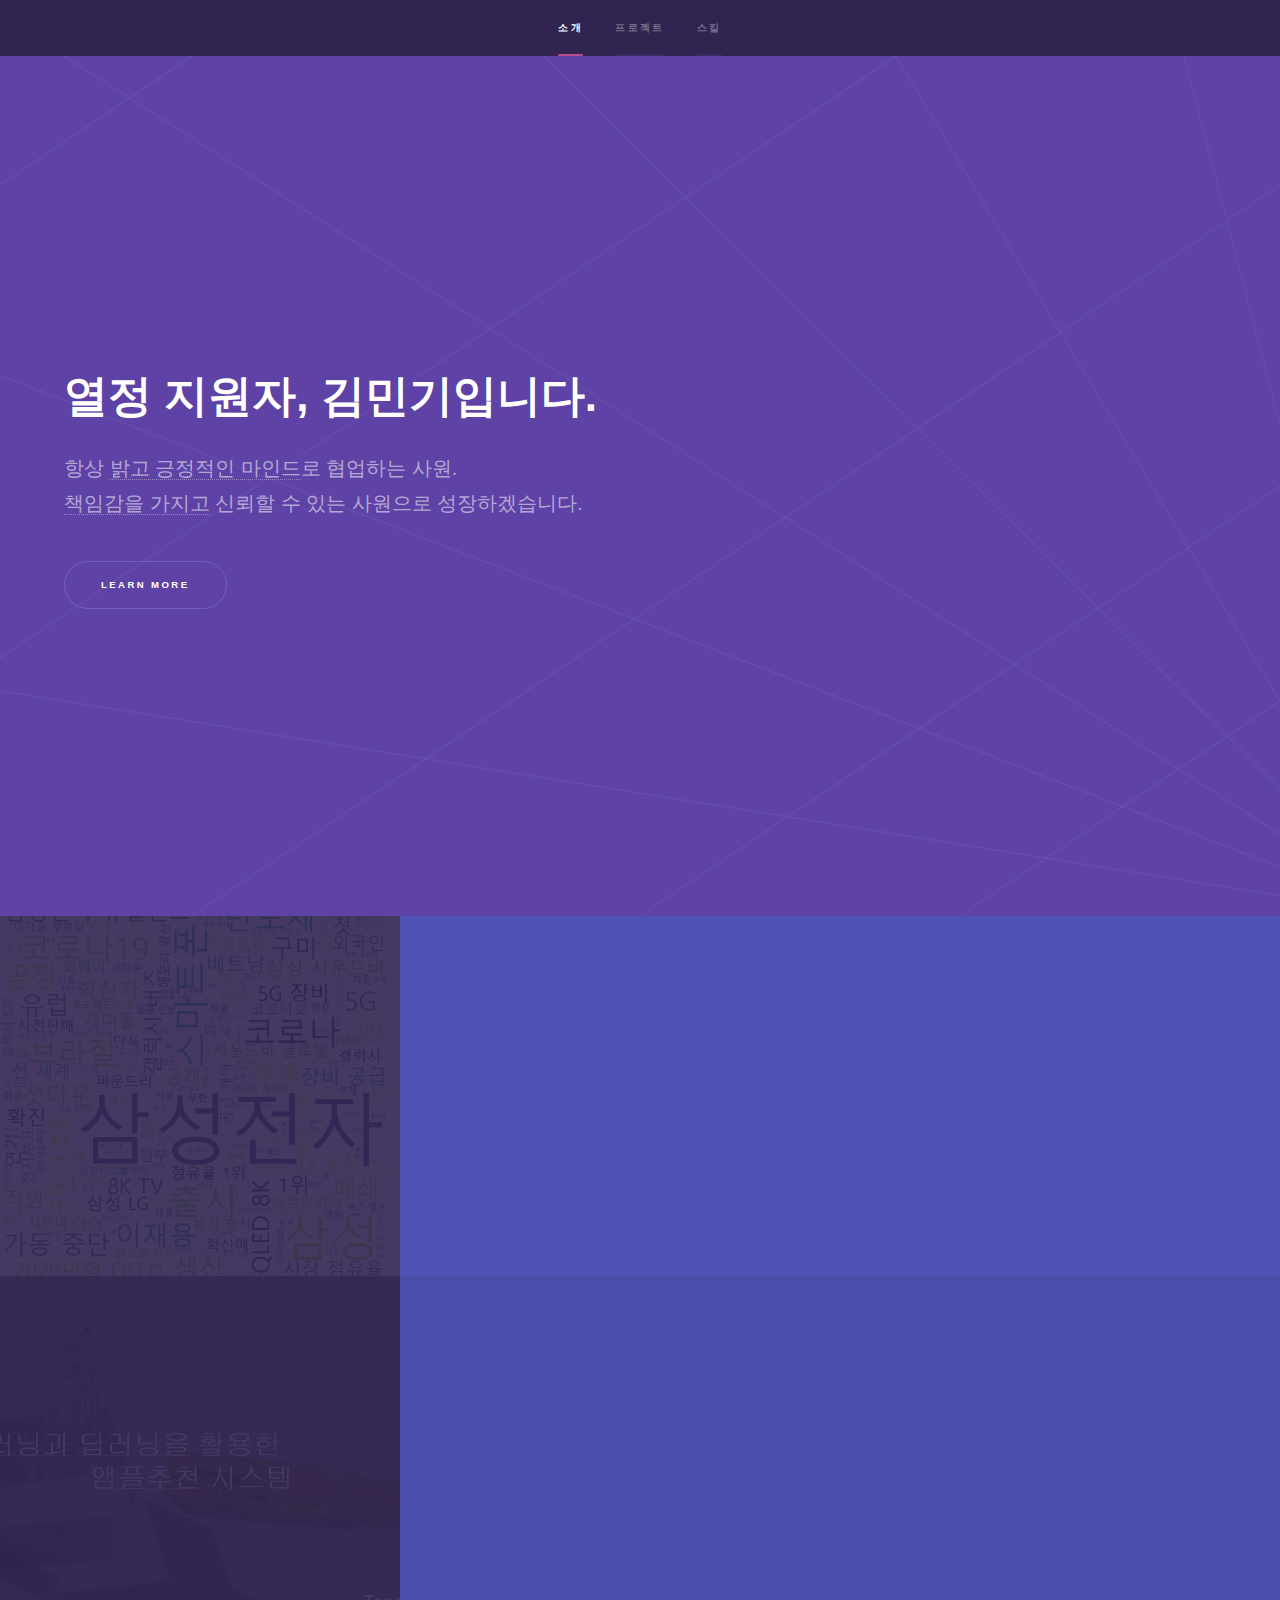
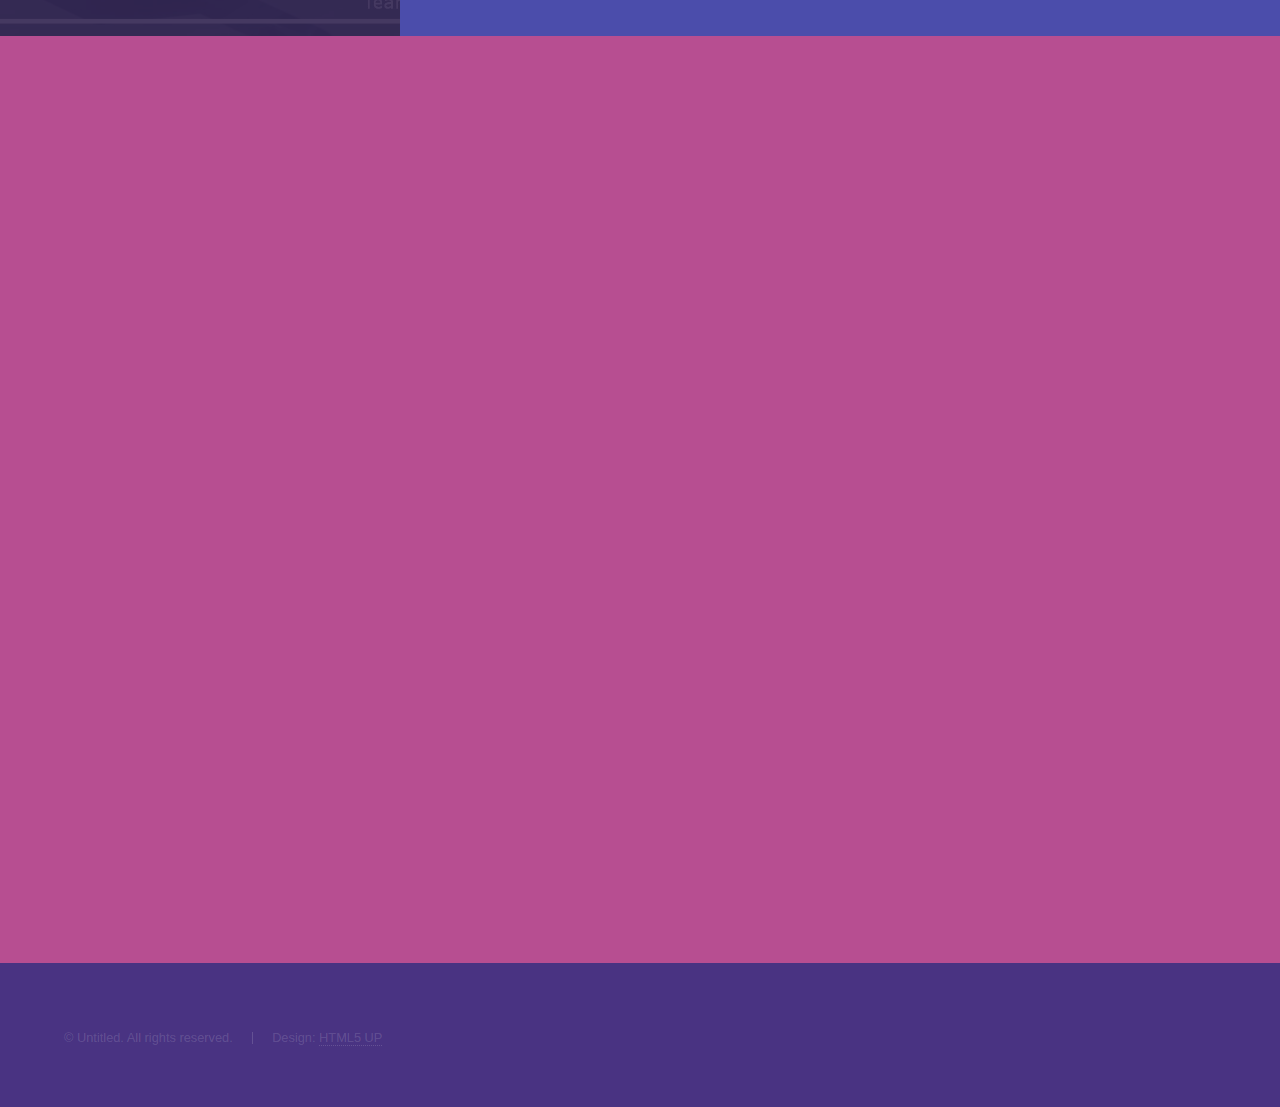
==== index.html @ 3c364481 "test commint" ====
<!DOCTYPE HTML>
<!--
	Hyperspace by HTML5 UP
	html5up.net | @ajlkn
	Free for personal and commercial use under the CCA 3.0 license (html5up.net/license)
-->
<html>
	<head>
		<title>열정 지원자, 김민기의 포트폴리오</title>
		<meta charset="utf-8" />
		<meta name="viewport" content="width=device-width, initial-scale=1, user-scalable=no" />
		<link rel="stylesheet" href="assets/css/main.css" />
		
		<noscript><link rel="stylesheet" href="assets/css/noscript.css" /></noscript>
	</head>
	<body class="is-preload">

		<!-- Sidebar -->
			<section id="sidebar">
				<div class="inner">
					<nav>
						<ul>
							<li><a href="#intro">소개</a></li>
							<li><a href="#one">프로젝트</a></li>
							<li><a href="#two">스킬</a></li>
						</ul>
					</nav>
				</div>
			</section>

		<!-- Wrapper -->
			<div id="wrapper">

				<!-- Intro -->
					<section id="intro" class="wrapper style1 fullscreen fade-up">
						<div class="inner">
							<h1>열정 지원자, 김민기입니다.</h1>
							<p>항상 <a href="#">밝고 긍정적인 마인드</a>로 협업하는 사원. <br />
							<a href="#">책임감을 가지고</a> 신뢰할 수 있는 사원으로 성장하겠습니다.</p>
							<ul class="actions">
								<li><a href="#one" class="button scrolly">Learn more</a></li>
							</ul>
						</div>
					</section>

				<!-- One -->
					<section id="one" class="wrapper style2 spotlights">
						<section>
							<a href="generic.html" class="image"><img src="images/Samsung/pic01.jpg" alt="" data-position="center center" /></a>
							<div class="content">
								<div class="inner">
									<h2>삼성전자와 삼성전자(우) 주식가치에 대한 분석</h2>
									<p></p>
									<ul class="actions">
										<li><a href="generic.html" class="button">Learn more</a></li>
									</ul>
								</div>
							</div>
						</section>
						<section>
							<a href="generic2.html" class="image"><img src="images/L1K4/pic01.jpg" alt="" data-position="top center" /></a>
							<div class="content">
								<div class="inner">
									<h2>머신러닝과 딥러닝을 활용한 앰플추천 시스템</h2>
									<ul class="actions">
										<li><a href="generic2.html" class="button">Learn more</a></li>
									</ul>
								</div>
							</div>
						</section>
					</section>

				<!-- Two -->
					<section id="two" class="wrapper style3 fade-up">
						<div class="inner">
							<h2>Skill</h2>
							<div class="features">
								<section>
									<span class="fab fa-python fa-3x"></span>
									<h3>python</h3>
									<p>pandas 활용한 데이터 전처리, matplotlib과wordcloud 통한 데이터 시각화</p>
								</section>
								<section>
									<span class="fas fa-code fa-3x"></span>
									<h3>ML,DL Modelling </h3>
									<p>sklearn과tensorflow을 활용한 머신러닝과 딥러닝 모델링 구축경험.</p>
								</section>
								<section>
									
									<span class="fas fa-database fa-3x"></span>
									<h3>database</h3>
									<p>PyMySQL을 활용하여 MySQL과 python 연동하여 데이터 핸들링</p>
								</section>
								<section>
									<span class="fab fa-linux fa-3x"></span>
									<h3>Linux</h3>
									<p>터미널 사용친숙,Package설치 및 vi에디터 활용</p>
								</section>
								<section>
									<span class="fab fa-github fa-3x"></span>
									<h3>github</h3>
									<p>git을 활용하여 프로젝트 진행 경험, branch을 통한 데이터 관리</p>
								</section>
								<section>
									<span class="fab fa-html5 fa-3x"></span>
									<h3>html5</h3>
									<p>html구조이해, 크롤링을통한 데이터 수집 경험</p>
								</section>
							</div>

						</div>
					</section>

				<!-- Three -->


			</div>

		<!-- Footer -->
			<footer id="footer" class="wrapper style1-alt">
				<div class="inner">
					<ul class="menu">
						<li>&copy; Untitled. All rights reserved.</li><li>Design: <a href="http://html5up.net">HTML5 UP</a></li>
					</ul>
				</div>
			</footer>

		<!-- Scripts -->
			<script src="assets/js/jquery.min.js"></script>
			<script src="assets/js/jquery.scrollex.min.js"></script>
			<script src="assets/js/jquery.scrolly.min.js"></script>
			<script src="assets/js/browser.min.js"></script>
			<script src="assets/js/breakpoints.min.js"></script>
			<script src="assets/js/util.js"></script>
			<script src="assets/js/main.js"></script>

	</body>
</html>
---- assets/css/main.css ----
@import url(fontawesome-all.min.css);

/*
	Hyperspace by HTML5 UP
	html5up.net | @ajlkn
	Free for personal and commercial use under the CCA 3.0 license (html5up.net/license)
*/

html, body, div, span, applet, object,
iframe, h1, h2, h3, h4, h5, h6, p, blockquote,
pre, a, abbr, acronym, address, big, cite,
code, del, dfn, em, img, ins, kbd, q, s, samp,
small, strike, strong, sub, sup, tt, var, b,
u, i, center, dl, dt, dd, ol, ul, li, fieldset,
form, label, legend, table, caption, tbody,
tfoot, thead, tr, th, td, article, aside,
canvas, details, embed, figure, figcaption,
footer, header, hgroup, menu, nav, output, ruby,
section, summary, time, mark, audio, video {
	margin: 0;
	padding: 0;
	border: 0;
	font-size: 100%;
	font: inherit;
	vertical-align: baseline;}

article, aside, details, figcaption, figure,
footer, header, hgroup, menu, nav, section {
	display: block;}

body {
	line-height: 1;
}

ol, ul {
	list-style: none;
}

blockquote, q {
	quotes: none;
}

	blockquote:before, blockquote:after, q:before, q:after {
		content: '';
		content: none;
	}

table {
	border-collapse: collapse;
	border-spacing: 0;
}

body {
	-webkit-text-size-adjust: none;
}

mark {
	background-color: transparent;
	color: inherit;
}

input::-moz-focus-inner {
	border: 0;
	padding: 0;
}

input, select, textarea {
	-moz-appearance: none;
	-webkit-appearance: none;
	-ms-appearance: none;
	appearance: none;
}

/* Basic */

	@-ms-viewport {
		width: device-width;
	}

	body {
		-ms-overflow-style: scrollbar;
	}

	@media screen and (max-width: 480px) {

		html, body {
			min-width: 320px;
		}

	}

	html {
		box-sizing: border-box;
	}

	*, *:before, *:after {
		box-sizing: inherit;
	}

	body {
		background: #312450;
	}

		body.is-preload *, body.is-preload *:before, body.is-preload *:after {
			-moz-animation: none !important;
			-webkit-animation: none !important;
			-ms-animation: none !important;
			animation: none !important;
			-moz-transition: none !important;
			-webkit-transition: none !important;
			-ms-transition: none !important;
			transition: none !important;
		}

/* Type */

	body, input, select, textarea {
		color: rgba(255, 255, 255, 0.55);
		font-family: Arial, Helvetica, sans-serif;
		font-size: 16.5pt;
		font-weight: normal;
		line-height: 1.75;
	}

		@media screen and (max-width: 1680px) {

			body, input, select, textarea {
				font-size: 13pt;
			}

		}

		@media screen and (max-width: 1280px) {

			body, input, select, textarea {
				font-size: 12pt;
			}

		}

		@media screen and (max-width: 360px) {

			body, input, select, textarea {
				font-size: 11pt;
			}

		}

	a {
		-moz-transition: color 0.2s ease, border-bottom-color 0.2s ease;
		-webkit-transition: color 0.2s ease, border-bottom-color 0.2s ease;
		-ms-transition: color 0.2s ease, border-bottom-color 0.2s ease;
		transition: color 0.2s ease, border-bottom-color 0.2s ease;
		border-bottom: dotted 1px rgba(255, 255, 255, 0.35);
		color: inherit;
		text-decoration: none;
	}

		a:hover {
			border-bottom-color: transparent;
			color: #ffffff;
		}

	strong, b {
		color: #ffffff;
		font-weight: bold;
	}

	em, i {
		font-style: italic;
	}

	p {
		margin: 0 0 2em 0;
	}

	h1, h2, h3, h4, h5, h6 {
		color: #ffffff;
		font-weight: bold;
		line-height: 1.5;
		margin: 0 0 0.5em 0;
	}

		h1 a, h2 a, h3 a, h4 a, h5 a, h6 a {
			color: inherit;
			text-decoration: none;
		}

	h1 {
		font-size: 2.75em;
	}

		h1.major {
			margin: 0 0 1.3em 0;
			position: relative;
			padding-bottom: 0.35em;
		}

			h1.major:after {
				background-image: -moz-linear-gradient(to right, #5e42a6, #b74e91);
				background-image: -webkit-linear-gradient(to right, #5e42a6, #b74e91);
				background-image: -ms-linear-gradient(to right, #5e42a6, #b74e91);
				background-image: linear-gradient(to right, #5e42a6, #b74e91);
				-moz-transition: max-width 0.2s ease;
				-webkit-transition: max-width 0.2s ease;
				-ms-transition: max-width 0.2s ease;
				transition: max-width 0.2s ease;
				border-radius: 0.2em;
				bottom: 0;
				content: '';
				height: 0.05em;
				position: absolute;
				right: 0;
				width: 100%;
			}

	h2 {
		font-size: 1.75em;
	}

	h3 {
		font-size: 1.1em;
	}

	h4 {
		font-size: 1em;
	}

	h5 {
		font-size: 0.8em;
	}

	h6 {
		font-size: 0.6em;
	}

	@media screen and (max-width: 736px) {

		h1 {
			font-size: 2em;
		}

		h2 {
			font-size: 1.25em;
		}

		h3 {
			font-size: 1em;
		}

		h4 {
			font-size: 0.8em;
		}

		h5 {
			font-size: 0.6em;
		}

		h6 {
			font-size: 0.6em;
		}

	}

	sub {
		font-size: 0.8em;
		position: relative;
		top: 0.5em;
	}

	sup {
		font-size: 0.8em;
		position: relative;
		top: -0.5em;
	}

	blockquote {
		border-left: solid 4px rgba(255, 255, 255, 0.15);
		font-style: italic;
		margin: 0 0 2em 0;
		padding: 0.5em 0 0.5em 2em;
	}

	code {
		background: rgba(255, 255, 255, 0.05);
		border-radius: 0.25em;
		border: solid 1px rgba(255, 255, 255, 0.15);
		font-family: "Courier New", monospace;
		font-size: 0.9em;
		margin: 0 0.25em;
		padding: 0.25em 0.65em;
	}

	pre {
		-webkit-overflow-scrolling: touch;
		font-family: "Courier New", monospace;
		font-size: 0.9em;
		margin: 0 0 2em 0;
	}

		pre code {
			display: block;
			line-height: 1.75em;
			padding: 1em 1.5em;
			overflow-x: auto;
		}

	hr {
		border: 0;
		border-bottom: solid 1px rgba(255, 255, 255, 0.15);
		margin: 2em 0;
	}

		hr.major {
			margin: 3em 0;
		}

	.align-left {
		text-align: left;
	}

	.align-center {
		text-align: center;
	}

	.align-right {
		text-align: right;
	}

/* Row */

	.row {
		display: flex;
		flex-wrap: wrap;
		box-sizing: border-box;
		align-items: stretch;
	}

		.row > * {
			box-sizing: border-box;
		}

		.row.gtr-uniform > * > :last-child {
			margin-bottom: 0;
		}

		.row.aln-left {
			justify-content: flex-start;
		}

		.row.aln-center {
			justify-content: center;
		}

		.row.aln-right {
			justify-content: flex-end;
		}

		.row.aln-top {
			align-items: flex-start;
		}

		.row.aln-middle {
			align-items: center;
		}

		.row.aln-bottom {
			align-items: flex-end;
		}

		.row > .imp {
			order: -1;
		}

		.row > .col-1 {
			width: 8.33333%;
		}

		.row > .off-1 {
			margin-left: 8.33333%;
		}

		.row > .col-2 {
			width: 16.66667%;
		}

		.row > .off-2 {
			margin-left: 16.66667%;
		}

		.row > .col-3 {
			width: 25%;
		}

		.row > .off-3 {
			margin-left: 25%;
		}

		.row > .col-4 {
			width: 33.33333%;
		}

		.row > .off-4 {
			margin-left: 33.33333%;
		}

		.row > .col-5 {
			width: 41.66667%;
		}

		.row > .off-5 {
			margin-left: 41.66667%;
		}

		.row > .col-6 {
			width: 50%;
		}

		.row > .off-6 {
			margin-left: 50%;
		}

		.row > .col-7 {
			width: 58.33333%;
		}

		.row > .off-7 {
			margin-left: 58.33333%;
		}

		.row > .col-8 {
			width: 66.66667%;
		}

		.row > .off-8 {
			margin-left: 66.66667%;
		}

		.row > .col-9 {
			width: 75%;
		}

		.row > .off-9 {
			margin-left: 75%;
		}

		.row > .col-10 {
			width: 83.33333%;
		}

		.row > .off-10 {
			margin-left: 83.33333%;
		}

		.row > .col-11 {
			width: 91.66667%;
		}

		.row > .off-11 {
			margin-left: 91.66667%;
		}

		.row > .col-12 {
			width: 100%;
		}

		.row > .off-12 {
			margin-left: 100%;
		}

		.row.gtr-0 {
			margin-top: 0;
			margin-left: 0em;
		}

			.row.gtr-0 > * {
				padding: 0 0 0 0em;
			}

			.row.gtr-0.gtr-uniform {
				margin-top: 0em;
			}

				.row.gtr-0.gtr-uniform > * {
					padding-top: 0em;
				}

		.row.gtr-25 {
			margin-top: 0;
			margin-left: -0.375em;
		}

			.row.gtr-25 > * {
				padding: 0 0 0 0.375em;
			}

			.row.gtr-25.gtr-uniform {
				margin-top: -0.375em;
			}

				.row.gtr-25.gtr-uniform > * {
					padding-top: 0.375em;
				}

		.row.gtr-50 {
			margin-top: 0;
			margin-left: -0.75em;
		}

			.row.gtr-50 > * {
				padding: 0 0 0 0.75em;
			}

			.row.gtr-50.gtr-uniform {
				margin-top: -0.75em;
			}

				.row.gtr-50.gtr-uniform > * {
					padding-top: 0.75em;
				}

		.row {
			margin-top: 0;
			margin-left: -1.5em;
		}

			.row > * {
				padding: 0 0 0 1.5em;
			}

			.row.gtr-uniform {
				margin-top: -1.5em;
			}

				.row.gtr-uniform > * {
					padding-top: 1.5em;
				}

		.row.gtr-150 {
			margin-top: 0;
			margin-left: -2.25em;
		}

			.row.gtr-150 > * {
				padding: 0 0 0 2.25em;
			}

			.row.gtr-150.gtr-uniform {
				margin-top: -2.25em;
			}

				.row.gtr-150.gtr-uniform > * {
					padding-top: 2.25em;
				}

		.row.gtr-200 {
			margin-top: 0;
			margin-left: -3em;
		}

			.row.gtr-200 > * {
				padding: 0 0 0 3em;
			}

			.row.gtr-200.gtr-uniform {
				margin-top: -3em;
			}

				.row.gtr-200.gtr-uniform > * {
					padding-top: 3em;
				}

		@media screen and (max-width: 1680px) {

			.row {
				display: flex;
				flex-wrap: wrap;
				box-sizing: border-box;
				align-items: stretch;
			}

				.row > * {
					box-sizing: border-box;
				}

				.row.gtr-uniform > * > :last-child {
					margin-bottom: 0;
				}

				.row.aln-left {
					justify-content: flex-start;
				}

				.row.aln-center {
					justify-content: center;
				}

				.row.aln-right {
					justify-content: flex-end;
				}

				.row.aln-top {
					align-items: flex-start;
				}

				.row.aln-middle {
					align-items: center;
				}

				.row.aln-bottom {
					align-items: flex-end;
				}

				.row > .imp-xlarge {
					order: -1;
				}

				.row > .col-1-xlarge {
					width: 8.33333%;
				}

				.row > .off-1-xlarge {
					margin-left: 8.33333%;
				}

				.row > .col-2-xlarge {
					width: 16.66667%;
				}

				.row > .off-2-xlarge {
					margin-left: 16.66667%;
				}

				.row > .col-3-xlarge {
					width: 25%;
				}

				.row > .off-3-xlarge {
					margin-left: 25%;
				}

				.row > .col-4-xlarge {
					width: 33.33333%;
				}

				.row > .off-4-xlarge {
					margin-left: 33.33333%;
				}

				.row > .col-5-xlarge {
					width: 41.66667%;
				}

				.row > .off-5-xlarge {
					margin-left: 41.66667%;
				}

				.row > .col-6-xlarge {
					width: 50%;
				}

				.row > .off-6-xlarge {
					margin-left: 50%;
				}

				.row > .col-7-xlarge {
					width: 58.33333%;
				}

				.row > .off-7-xlarge {
					margin-left: 58.33333%;
				}

				.row > .col-8-xlarge {
					width: 66.66667%;
				}

				.row > .off-8-xlarge {
					margin-left: 66.66667%;
				}

				.row > .col-9-xlarge {
					width: 75%;
				}

				.row > .off-9-xlarge {
					margin-left: 75%;
				}

				.row > .col-10-xlarge {
					width: 83.33333%;
				}

				.row > .off-10-xlarge {
					margin-left: 83.33333%;
				}

				.row > .col-11-xlarge {
					width: 91.66667%;
				}

				.row > .off-11-xlarge {
					margin-left: 91.66667%;
				}

				.row > .col-12-xlarge {
					width: 100%;
				}

				.row > .off-12-xlarge {
					margin-left: 100%;
				}

				.row.gtr-0 {
					margin-top: 0;
					margin-left: 0em;
				}

					.row.gtr-0 > * {
						padding: 0 0 0 0em;
					}

					.row.gtr-0.gtr-uniform {
						margin-top: 0em;
					}

						.row.gtr-0.gtr-uniform > * {
							padding-top: 0em;
						}

				.row.gtr-25 {
					margin-top: 0;
					margin-left: -0.375em;
				}

					.row.gtr-25 > * {
						padding: 0 0 0 0.375em;
					}

					.row.gtr-25.gtr-uniform {
						margin-top: -0.375em;
					}

						.row.gtr-25.gtr-uniform > * {
							padding-top: 0.375em;
						}

				.row.gtr-50 {
					margin-top: 0;
					margin-left: -0.75em;
				}

					.row.gtr-50 > * {
						padding: 0 0 0 0.75em;
					}

					.row.gtr-50.gtr-uniform {
						margin-top: -0.75em;
					}

						.row.gtr-50.gtr-uniform > * {
							padding-top: 0.75em;
						}

				.row {
					margin-top: 0;
					margin-left: -1.5em;
				}

					.row > * {
						padding: 0 0 0 1.5em;
					}

					.row.gtr-uniform {
						margin-top: -1.5em;
					}

						.row.gtr-uniform > * {
							padding-top: 1.5em;
						}

				.row.gtr-150 {
					margin-top: 0;
					margin-left: -2.25em;
				}

					.row.gtr-150 > * {
						padding: 0 0 0 2.25em;
					}

					.row.gtr-150.gtr-uniform {
						margin-top: -2.25em;
					}

						.row.gtr-150.gtr-uniform > * {
							padding-top: 2.25em;
						}

				.row.gtr-200 {
					margin-top: 0;
					margin-left: -3em;
				}

					.row.gtr-200 > * {
						padding: 0 0 0 3em;
					}

					.row.gtr-200.gtr-uniform {
						margin-top: -3em;
					}

						.row.gtr-200.gtr-uniform > * {
							padding-top: 3em;
						}

		}

		@media screen and (max-width: 1280px) {

			.row {
				display: flex;
				flex-wrap: wrap;
				box-sizing: border-box;
				align-items: stretch;
			}

				.row > * {
					box-sizing: border-box;
				}

				.row.gtr-uniform > * > :last-child {
					margin-bottom: 0;
				}

				.row.aln-left {
					justify-content: flex-start;
				}

				.row.aln-center {
					justify-content: center;
				}

				.row.aln-right {
					justify-content: flex-end;
				}

				.row.aln-top {
					align-items: flex-start;
				}

				.row.aln-middle {
					align-items: center;
				}

				.row.aln-bottom {
					align-items: flex-end;
				}

				.row > .imp-large {
					order: -1;
				}

				.row > .col-1-large {
					width: 8.33333%;
				}

				.row > .off-1-large {
					margin-left: 8.33333%;
				}

				.row > .col-2-large {
					width: 16.66667%;
				}

				.row > .off-2-large {
					margin-left: 16.66667%;
				}

				.row > .col-3-large {
					width: 25%;
				}

				.row > .off-3-large {
					margin-left: 25%;
				}

				.row > .col-4-large {
					width: 33.33333%;
				}

				.row > .off-4-large {
					margin-left: 33.33333%;
				}

				.row > .col-5-large {
					width: 41.66667%;
				}

				.row > .off-5-large {
					margin-left: 41.66667%;
				}

				.row > .col-6-large {
					width: 50%;
				}

				.row > .off-6-large {
					margin-left: 50%;
				}

				.row > .col-7-large {
					width: 58.33333%;
				}

				.row > .off-7-large {
					margin-left: 58.33333%;
				}

				.row > .col-8-large {
					width: 66.66667%;
				}

				.row > .off-8-large {
					margin-left: 66.66667%;
				}

				.row > .col-9-large {
					width: 75%;
				}

				.row > .off-9-large {
					margin-left: 75%;
				}

				.row > .col-10-large {
					width: 83.33333%;
				}

				.row > .off-10-large {
					margin-left: 83.33333%;
				}

				.row > .col-11-large {
					width: 91.66667%;
				}

				.row > .off-11-large {
					margin-left: 91.66667%;
				}

				.row > .col-12-large {
					width: 100%;
				}

				.row > .off-12-large {
					margin-left: 100%;
				}

				.row.gtr-0 {
					margin-top: 0;
					margin-left: 0em;
				}

					.row.gtr-0 > * {
						padding: 0 0 0 0em;
					}

					.row.gtr-0.gtr-uniform {
						margin-top: 0em;
					}

						.row.gtr-0.gtr-uniform > * {
							padding-top: 0em;
						}

				.row.gtr-25 {
					margin-top: 0;
					margin-left: -0.375em;
				}

					.row.gtr-25 > * {
						padding: 0 0 0 0.375em;
					}

					.row.gtr-25.gtr-uniform {
						margin-top: -0.375em;
					}

						.row.gtr-25.gtr-uniform > * {
							padding-top: 0.375em;
						}

				.row.gtr-50 {
					margin-top: 0;
					margin-left: -0.75em;
				}

					.row.gtr-50 > * {
						padding: 0 0 0 0.75em;
					}

					.row.gtr-50.gtr-uniform {
						margin-top: -0.75em;
					}

						.row.gtr-50.gtr-uniform > * {
							padding-top: 0.75em;
						}

				.row {
					margin-top: 0;
					margin-left: -1.5em;
				}

					.row > * {
						padding: 0 0 0 1.5em;
					}

					.row.gtr-uniform {
						margin-top: -1.5em;
					}

						.row.gtr-uniform > * {
							padding-top: 1.5em;
						}

				.row.gtr-150 {
					margin-top: 0;
					margin-left: -2.25em;
				}

					.row.gtr-150 > * {
						padding: 0 0 0 2.25em;
					}

					.row.gtr-150.gtr-uniform {
						margin-top: -2.25em;
					}

						.row.gtr-150.gtr-uniform > * {
							padding-top: 2.25em;
						}

				.row.gtr-200 {
					margin-top: 0;
					margin-left: -3em;
				}

					.row.gtr-200 > * {
						padding: 0 0 0 3em;
					}

					.row.gtr-200.gtr-uniform {
						margin-top: -3em;
					}

						.row.gtr-200.gtr-uniform > * {
							padding-top: 3em;
						}

		}

		@media screen and (max-width: 980px) {

			.row {
				display: flex;
				flex-wrap: wrap;
				box-sizing: border-box;
				align-items: stretch;
			}

				.row > * {
					box-sizing: border-box;
				}

				.row.gtr-uniform > * > :last-child {
					margin-bottom: 0;
				}

				.row.aln-left {
					justify-content: flex-start;
				}

				.row.aln-center {
					justify-content: center;
				}

				.row.aln-right {
					justify-content: flex-end;
				}

				.row.aln-top {
					align-items: flex-start;
				}

				.row.aln-middle {
					align-items: center;
				}

				.row.aln-bottom {
					align-items: flex-end;
				}

				.row > .imp-medium {
					order: -1;
				}

				.row > .col-1-medium {
					width: 8.33333%;
				}

				.row > .off-1-medium {
					margin-left: 8.33333%;
				}

				.row > .col-2-medium {
					width: 16.66667%;
				}

				.row > .off-2-medium {
					margin-left: 16.66667%;
				}

				.row > .col-3-medium {
					width: 25%;
				}

				.row > .off-3-medium {
					margin-left: 25%;
				}

				.row > .col-4-medium {
					width: 33.33333%;
				}

				.row > .off-4-medium {
					margin-left: 33.33333%;
				}

				.row > .col-5-medium {
					width: 41.66667%;
				}

				.row > .off-5-medium {
					margin-left: 41.66667%;
				}

				.row > .col-6-medium {
					width: 50%;
				}

				.row > .off-6-medium {
					margin-left: 50%;
				}

				.row > .col-7-medium {
					width: 58.33333%;
				}

				.row > .off-7-medium {
					margin-left: 58.33333%;
				}

				.row > .col-8-medium {
					width: 66.66667%;
				}

				.row > .off-8-medium {
					margin-left: 66.66667%;
				}

				.row > .col-9-medium {
					width: 75%;
				}

				.row > .off-9-medium {
					margin-left: 75%;
				}

				.row > .col-10-medium {
					width: 83.33333%;
				}

				.row > .off-10-medium {
					margin-left: 83.33333%;
				}

				.row > .col-11-medium {
					width: 91.66667%;
				}

				.row > .off-11-medium {
					margin-left: 91.66667%;
				}

				.row > .col-12-medium {
					width: 100%;
				}

				.row > .off-12-medium {
					margin-left: 100%;
				}

				.row.gtr-0 {
					margin-top: 0;
					margin-left: 0em;
				}

					.row.gtr-0 > * {
						padding: 0 0 0 0em;
					}

					.row.gtr-0.gtr-uniform {
						margin-top: 0em;
					}

						.row.gtr-0.gtr-uniform > * {
							padding-top: 0em;
						}

				.row.gtr-25 {
					margin-top: 0;
					margin-left: -0.375em;
				}

					.row.gtr-25 > * {
						padding: 0 0 0 0.375em;
					}

					.row.gtr-25.gtr-uniform {
						margin-top: -0.375em;
					}

						.row.gtr-25.gtr-uniform > * {
							padding-top: 0.375em;
						}

				.row.gtr-50 {
					margin-top: 0;
					margin-left: -0.75em;
				}

					.row.gtr-50 > * {
						padding: 0 0 0 0.75em;
					}

					.row.gtr-50.gtr-uniform {
						margin-top: -0.75em;
					}

						.row.gtr-50.gtr-uniform > * {
							padding-top: 0.75em;
						}

				.row {
					margin-top: 0;
					margin-left: -1.5em;
				}

					.row > * {
						padding: 0 0 0 1.5em;
					}

					.row.gtr-uniform {
						margin-top: -1.5em;
					}

						.row.gtr-uniform > * {
							padding-top: 1.5em;
						}

				.row.gtr-150 {
					margin-top: 0;
					margin-left: -2.25em;
				}

					.row.gtr-150 > * {
						padding: 0 0 0 2.25em;
					}

					.row.gtr-150.gtr-uniform {
						margin-top: -2.25em;
					}

						.row.gtr-150.gtr-uniform > * {
							padding-top: 2.25em;
						}

				.row.gtr-200 {
					margin-top: 0;
					margin-left: -3em;
				}

					.row.gtr-200 > * {
						padding: 0 0 0 3em;
					}

					.row.gtr-200.gtr-uniform {
						margin-top: -3em;
					}

						.row.gtr-200.gtr-uniform > * {
							padding-top: 3em;
						}

		}

		@media screen and (max-width: 736px) {

			.row {
				display: flex;
				flex-wrap: wrap;
				box-sizing: border-box;
				align-items: stretch;
			}

				.row > * {
					box-sizing: border-box;
				}

				.row.gtr-uniform > * > :last-child {
					margin-bottom: 0;
				}

				.row.aln-left {
					justify-content: flex-start;
				}

				.row.aln-center {
					justify-content: center;
				}

				.row.aln-right {
					justify-content: flex-end;
				}

				.row.aln-top {
					align-items: flex-start;
				}

				.row.aln-middle {
					align-items: center;
				}

				.row.aln-bottom {
					align-items: flex-end;
				}

				.row > .imp-small {
					order: -1;
				}

				.row > .col-1-small {
					width: 8.33333%;
				}

				.row > .off-1-small {
					margin-left: 8.33333%;
				}

				.row > .col-2-small {
					width: 16.66667%;
				}

				.row > .off-2-small {
					margin-left: 16.66667%;
				}

				.row > .col-3-small {
					width: 25%;
				}

				.row > .off-3-small {
					margin-left: 25%;
				}

				.row > .col-4-small {
					width: 33.33333%;
				}

				.row > .off-4-small {
					margin-left: 33.33333%;
				}

				.row > .col-5-small {
					width: 41.66667%;
				}

				.row > .off-5-small {
					margin-left: 41.66667%;
				}

				.row > .col-6-small {
					width: 50%;
				}

				.row > .off-6-small {
					margin-left: 50%;
				}

				.row > .col-7-small {
					width: 58.33333%;
				}

				.row > .off-7-small {
					margin-left: 58.33333%;
				}

				.row > .col-8-small {
					width: 66.66667%;
				}

				.row > .off-8-small {
					margin-left: 66.66667%;
				}

				.row > .col-9-small {
					width: 75%;
				}

				.row > .off-9-small {
					margin-left: 75%;
				}

				.row > .col-10-small {
					width: 83.33333%;
				}

				.row > .off-10-small {
					margin-left: 83.33333%;
				}

				.row > .col-11-small {
					width: 91.66667%;
				}

				.row > .off-11-small {
					margin-left: 91.66667%;
				}

				.row > .col-12-small {
					width: 100%;
				}

				.row > .off-12-small {
					margin-left: 100%;
				}

				.row.gtr-0 {
					margin-top: 0;
					margin-left: 0em;
				}

					.row.gtr-0 > * {
						padding: 0 0 0 0em;
					}

					.row.gtr-0.gtr-uniform {
						margin-top: 0em;
					}

						.row.gtr-0.gtr-uniform > * {
							padding-top: 0em;
						}

				.row.gtr-25 {
					margin-top: 0;
					margin-left: -0.375em;
				}

					.row.gtr-25 > * {
						padding: 0 0 0 0.375em;
					}

					.row.gtr-25.gtr-uniform {
						margin-top: -0.375em;
					}

						.row.gtr-25.gtr-uniform > * {
							padding-top: 0.375em;
						}

				.row.gtr-50 {
					margin-top: 0;
					margin-left: -0.75em;
				}

					.row.gtr-50 > * {
						padding: 0 0 0 0.75em;
					}

					.row.gtr-50.gtr-uniform {
						margin-top: -0.75em;
					}

						.row.gtr-50.gtr-uniform > * {
							padding-top: 0.75em;
						}

				.row {
					margin-top: 0;
					margin-left: -1.5em;
				}

					.row > * {
						padding: 0 0 0 1.5em;
					}

					.row.gtr-uniform {
						margin-top: -1.5em;
					}

						.row.gtr-uniform > * {
							padding-top: 1.5em;
						}

				.row.gtr-150 {
					margin-top: 0;
					margin-left: -2.25em;
				}

					.row.gtr-150 > * {
						padding: 0 0 0 2.25em;
					}

					.row.gtr-150.gtr-uniform {
						margin-top: -2.25em;
					}

						.row.gtr-150.gtr-uniform > * {
							padding-top: 2.25em;
						}

				.row.gtr-200 {
					margin-top: 0;
					margin-left: -3em;
				}

					.row.gtr-200 > * {
						padding: 0 0 0 3em;
					}

					.row.gtr-200.gtr-uniform {
						margin-top: -3em;
					}

						.row.gtr-200.gtr-uniform > * {
							padding-top: 3em;
						}

		}

		@media screen and (max-width: 480px) {

			.row {
				display: flex;
				flex-wrap: wrap;
				box-sizing: border-box;
				align-items: stretch;
			}

				.row > * {
					box-sizing: border-box;
				}

				.row.gtr-uniform > * > :last-child {
					margin-bottom: 0;
				}

				.row.aln-left {
					justify-content: flex-start;
				}

				.row.aln-center {
					justify-content: center;
				}

				.row.aln-right {
					justify-content: flex-end;
				}

				.row.aln-top {
					align-items: flex-start;
				}

				.row.aln-middle {
					align-items: center;
				}

				.row.aln-bottom {
					align-items: flex-end;
				}

				.row > .imp-xsmall {
					order: -1;
				}

				.row > .col-1-xsmall {
					width: 8.33333%;
				}

				.row > .off-1-xsmall {
					margin-left: 8.33333%;
				}

				.row > .col-2-xsmall {
					width: 16.66667%;
				}

				.row > .off-2-xsmall {
					margin-left: 16.66667%;
				}

				.row > .col-3-xsmall {
					width: 25%;
				}

				.row > .off-3-xsmall {
					margin-left: 25%;
				}

				.row > .col-4-xsmall {
					width: 33.33333%;
				}

				.row > .off-4-xsmall {
					margin-left: 33.33333%;
				}

				.row > .col-5-xsmall {
					width: 41.66667%;
				}

				.row > .off-5-xsmall {
					margin-left: 41.66667%;
				}

				.row > .col-6-xsmall {
					width: 50%;
				}

				.row > .off-6-xsmall {
					margin-left: 50%;
				}

				.row > .col-7-xsmall {
					width: 58.33333%;
				}

				.row > .off-7-xsmall {
					margin-left: 58.33333%;
				}

				.row > .col-8-xsmall {
					width: 66.66667%;
				}

				.row > .off-8-xsmall {
					margin-left: 66.66667%;
				}

				.row > .col-9-xsmall {
					width: 75%;
				}

				.row > .off-9-xsmall {
					margin-left: 75%;
				}

				.row > .col-10-xsmall {
					width: 83.33333%;
				}

				.row > .off-10-xsmall {
					margin-left: 83.33333%;
				}

				.row > .col-11-xsmall {
					width: 91.66667%;
				}

				.row > .off-11-xsmall {
					margin-left: 91.66667%;
				}

				.row > .col-12-xsmall {
					width: 100%;
				}

				.row > .off-12-xsmall {
					margin-left: 100%;
				}

				.row.gtr-0 {
					margin-top: 0;
					margin-left: 0em;
				}

					.row.gtr-0 > * {
						padding: 0 0 0 0em;
					}

					.row.gtr-0.gtr-uniform {
						margin-top: 0em;
					}

						.row.gtr-0.gtr-uniform > * {
							padding-top: 0em;
						}

				.row.gtr-25 {
					margin-top: 0;
					margin-left: -0.375em;
				}

					.row.gtr-25 > * {
						padding: 0 0 0 0.375em;
					}

					.row.gtr-25.gtr-uniform {
						margin-top: -0.375em;
					}

						.row.gtr-25.gtr-uniform > * {
							padding-top: 0.375em;
						}

				.row.gtr-50 {
					margin-top: 0;
					margin-left: -0.75em;
				}

					.row.gtr-50 > * {
						padding: 0 0 0 0.75em;
					}

					.row.gtr-50.gtr-uniform {
						margin-top: -0.75em;
					}

						.row.gtr-50.gtr-uniform > * {
							padding-top: 0.75em;
						}

				.row {
					margin-top: 0;
					margin-left: -1.5em;
				}

					.row > * {
						padding: 0 0 0 1.5em;
					}

					.row.gtr-uniform {
						margin-top: -1.5em;
					}

						.row.gtr-uniform > * {
							padding-top: 1.5em;
						}

				.row.gtr-150 {
					margin-top: 0;
					margin-left: -2.25em;
				}

					.row.gtr-150 > * {
						padding: 0 0 0 2.25em;
					}

					.row.gtr-150.gtr-uniform {
						margin-top: -2.25em;
					}

						.row.gtr-150.gtr-uniform > * {
							padding-top: 2.25em;
						}

				.row.gtr-200 {
					margin-top: 0;
					margin-left: -3em;
				}

					.row.gtr-200 > * {
						padding: 0 0 0 3em;
					}

					.row.gtr-200.gtr-uniform {
						margin-top: -3em;
					}

						.row.gtr-200.gtr-uniform > * {
							padding-top: 3em;
						}

		}

/* Box */

	.box {
		border-radius: 0.25em;
		border: solid 1px rgba(255, 255, 255, 0.15);
		margin-bottom: 2em;
		padding: 1.5em;
	}

		.box > :last-child,
		.box > :last-child > :last-child,
		.box > :last-child > :last-child > :last-child {
			margin-bottom: 0;
		}

		.box.alt {
			border: 0;
			border-radius: 0;
			padding: 0;
		}

/* Button */

	input[type="submit"],
	input[type="reset"],
	input[type="button"],
	button,
	.button {
		-moz-appearance: none;
		-webkit-appearance: none;
		-ms-appearance: none;
		appearance: none;
		-moz-transition: border-color 0.2s ease;
		-webkit-transition: border-color 0.2s ease;
		-ms-transition: border-color 0.2s ease;
		transition: border-color 0.2s ease;
		background-color: transparent;
		border: solid 1px !important;
		border-color: rgba(255, 255, 255, 0.15) !important;
		border-radius: 3em;
		color: #ffffff !important;
		cursor: pointer;
		display: inline-block;
		font-size: 0.6em;
		font-weight: bold;
		height: calc(4.75em + 2px);
		letter-spacing: 0.25em;
		line-height: 4.75em;
		outline: 0;
		padding: 0 3.75em;
		position: relative;
		text-align: center;
		text-decoration: none;
		text-transform: uppercase;
		white-space: nowrap;
	}

		input[type="submit"]:after,
		input[type="reset"]:after,
		input[type="button"]:after,
		button:after,
		.button:after {
			-moz-transform: scale(0.25);
			-webkit-transform: scale(0.25);
			-ms-transform: scale(0.25);
			transform: scale(0.25);
			pointer-events: none;
			-moz-transition: opacity 0.2s ease, -moz-transform 0.2s ease;
			-webkit-transition: opacity 0.2s ease, -webkit-transform 0.2s ease;
			-ms-transition: opacity 0.2s ease, -ms-transform 0.2s ease;
			transition: opacity 0.2s ease, transform 0.2s ease;
			background: #ffffff;
			border-radius: 3em;
			content: '';
			height: 100%;
			left: 0;
			opacity: 0;
			position: absolute;
			top: 0;
			width: 100%;
		}

		input[type="submit"].icon:before,
		input[type="reset"].icon:before,
		input[type="button"].icon:before,
		button.icon:before,
		.button.icon:before {
			margin-right: 0.75em;
		}

		input[type="submit"].fit,
		input[type="reset"].fit,
		input[type="button"].fit,
		button.fit,
		.button.fit {
			width: 100%;
		}

		input[type="submit"].small,
		input[type="reset"].small,
		input[type="button"].small,
		button.small,
		.button.small {
			font-size: 0.4em;
		}

		input[type="submit"].large,
		input[type="reset"].large,
		input[type="button"].large,
		button.large,
		.button.large {
			font-size: 0.8em;
		}

		input[type="submit"].primary,
		input[type="reset"].primary,
		input[type="button"].primary,
		button.primary,
		.button.primary {
			background-color: #ffffff;
			color: #312450 !important;
		}

			input[type="submit"].primary:after,
			input[type="reset"].primary:after,
			input[type="button"].primary:after,
			button.primary:after,
			.button.primary:after {
				display: none;
			}

		input[type="submit"].disabled, input[type="submit"]:disabled,
		input[type="reset"].disabled,
		input[type="reset"]:disabled,
		input[type="button"].disabled,
		input[type="button"]:disabled,
		button.disabled,
		button:disabled,
		.button.disabled,
		.button:disabled {
			cursor: default;
			opacity: 0.5;
			pointer-events: none;
		}

		input[type="submit"]:hover,
		input[type="reset"]:hover,
		input[type="button"]:hover,
		button:hover,
		.button:hover {
			border-color: rgba(255, 255, 255, 0.55) !important;
		}

			input[type="submit"]:hover:after,
			input[type="reset"]:hover:after,
			input[type="button"]:hover:after,
			button:hover:after,
			.button:hover:after {
				opacity: 0.05;
				-moz-transform: scale(1);
				-webkit-transform: scale(1);
				-ms-transform: scale(1);
				transform: scale(1);
			}

			input[type="submit"]:hover:active,
			input[type="reset"]:hover:active,
			input[type="button"]:hover:active,
			button:hover:active,
			.button:hover:active {
				border-color: #ffffff !important;
			}

				input[type="submit"]:hover:active:after,
				input[type="reset"]:hover:active:after,
				input[type="button"]:hover:active:after,
				button:hover:active:after,
				.button:hover:active:after {
					opacity: 0.1;
				}

/* Features */

	.features {
		display: -moz-flex;
		display: -webkit-flex;
		display: -ms-flex;
		display: flex;
		-moz-flex-wrap: wrap;
		-webkit-flex-wrap: wrap;
		-ms-flex-wrap: wrap;
		flex-wrap: wrap;
		border-radius: 0.25em;
		border: solid 1px rgba(255, 255, 255, 0.15);
		background: rgba(255, 255, 255, 0.05);
		margin: 0 0 2em 0;
	}

		.features section {
			padding: 3.5em 3em 1em 7em ;
			width: 50%;
			border-top: solid 1px rgba(255, 255, 255, 0.15);
			position: relative;
		}

			.features section:nth-child(-n + 2) {
				border-top-width: 0;
			}

			.features section:nth-child(2n) {
				border-left: solid 1px rgba(255, 255, 255, 0.15);
			}

			.features section .icon {
				-moz-transition: opacity 0.5s ease, -moz-transform 0.5s ease;
				-webkit-transition: opacity 0.5s ease, -webkit-transform 0.5s ease;
				-ms-transition: opacity 0.5s ease, -ms-transform 0.5s ease;
				transition: opacity 0.5s ease, transform 0.5s ease;
				-moz-transition-delay: 1s;
				-webkit-transition-delay: 1s;
				-ms-transition-delay: 1s;
				transition-delay: 1s;
				-moz-transform: scale(1);
				-webkit-transform: scale(1);
				-ms-transform: scale(1);
				transform: scale(1);
				position: absolute;
				left: 3em;
				top: 3em;
				opacity: 1;
			}

			.features section:nth-child(1) .icon {
				-moz-transition-delay: 0.15s;
				-webkit-transition-delay: 0.15s;
				-ms-transition-delay: 0.15s;
				transition-delay: 0.15s;
			}

			.features section:nth-child(2) .icon {
				-moz-transition-delay: 0.3s;
				-webkit-transition-delay: 0.3s;
				-ms-transition-delay: 0.3s;
				transition-delay: 0.3s;
			}

			.features section:nth-child(3) .icon {
				-moz-transition-delay: 0.45s;
				-webkit-transition-delay: 0.45s;
				-ms-transition-delay: 0.45s;
				transition-delay: 0.45s;
			}

			.features section:nth-child(4) .icon {
				-moz-transition-delay: 0.6s;
				-webkit-transition-delay: 0.6s;
				-ms-transition-delay: 0.6s;
				transition-delay: 0.6s;
			}

			.features section:nth-child(5) .icon {
				-moz-transition-delay: 0.75s;
				-webkit-transition-delay: 0.75s;
				-ms-transition-delay: 0.75s;
				transition-delay: 0.75s;
			}

			.features section:nth-child(6) .icon {
				-moz-transition-delay: 0.9s;
				-webkit-transition-delay: 0.9s;
				-ms-transition-delay: 0.9s;
				transition-delay: 0.9s;
			}

			.features section:nth-child(7) .icon {
				-moz-transition-delay: 1.05s;
				-webkit-transition-delay: 1.05s;
				-ms-transition-delay: 1.05s;
				transition-delay: 1.05s;
			}

			.features section:nth-child(8) .icon {
				-moz-transition-delay: 1.2s;
				-webkit-transition-delay: 1.2s;
				-ms-transition-delay: 1.2s;
				transition-delay: 1.2s;
			}

			.features section:nth-child(9) .icon {
				-moz-transition-delay: 1.35s;
				-webkit-transition-delay: 1.35s;
				-ms-transition-delay: 1.35s;
				transition-delay: 1.35s;
			}

			.features section:nth-child(10) .icon {
				-moz-transition-delay: 1.5s;
				-webkit-transition-delay: 1.5s;
				-ms-transition-delay: 1.5s;
				transition-delay: 1.5s;
			}

			.features section:nth-child(11) .icon {
				-moz-transition-delay: 1.65s;
				-webkit-transition-delay: 1.65s;
				-ms-transition-delay: 1.65s;
				transition-delay: 1.65s;
			}

			.features section:nth-child(12) .icon {
				-moz-transition-delay: 1.8s;
				-webkit-transition-delay: 1.8s;
				-ms-transition-delay: 1.8s;
				transition-delay: 1.8s;
			}

			.features section:nth-child(13) .icon {
				-moz-transition-delay: 1.95s;
				-webkit-transition-delay: 1.95s;
				-ms-transition-delay: 1.95s;
				transition-delay: 1.95s;
			}

			.features section:nth-child(14) .icon {
				-moz-transition-delay: 2.1s;
				-webkit-transition-delay: 2.1s;
				-ms-transition-delay: 2.1s;
				transition-delay: 2.1s;
			}

			.features section:nth-child(15) .icon {
				-moz-transition-delay: 2.25s;
				-webkit-transition-delay: 2.25s;
				-ms-transition-delay: 2.25s;
				transition-delay: 2.25s;
			}

			.features section:nth-child(16) .icon {
				-moz-transition-delay: 2.4s;
				-webkit-transition-delay: 2.4s;
				-ms-transition-delay: 2.4s;
				transition-delay: 2.4s;
			}

			.features section:nth-child(17) .icon {
				-moz-transition-delay: 2.55s;
				-webkit-transition-delay: 2.55s;
				-ms-transition-delay: 2.55s;
				transition-delay: 2.55s;
			}

			.features section:nth-child(18) .icon {
				-moz-transition-delay: 2.7s;
				-webkit-transition-delay: 2.7s;
				-ms-transition-delay: 2.7s;
				transition-delay: 2.7s;
			}

			.features section:nth-child(19) .icon {
				-moz-transition-delay: 2.85s;
				-webkit-transition-delay: 2.85s;
				-ms-transition-delay: 2.85s;
				transition-delay: 2.85s;
			}

			.features section:nth-child(20) .icon {
				-moz-transition-delay: 3s;
				-webkit-transition-delay: 3s;
				-ms-transition-delay: 3s;
				transition-delay: 3s;
			}

		.features.inactive section .icon {
			-moz-transform: scale(0.5);
			-webkit-transform: scale(0.5);
			-ms-transform: scale(0.5);
			transform: scale(0.5);
			opacity: 0;
		}

		@media screen and (max-width: 980px) {

			.features {
				display: block;
			}

				.features section {
					border-top-width: 1px !important;
					border-left-width: 0 !important;
					width: 100%;
				}

					.features section:first-child {
						border-top-width: 0 !important;
					}

		}

		@media screen and (max-width: 736px) {

			.features section {
				padding: 2.5em 1.5em 0.1em 5.5em ;
			}

				.features section .icon {
					left: 1.5em;
					top: 2em;
				}

		}

		@media screen and (max-width: 480px) {

			.features section {
				padding: 2em 1.5em 0.1em 1.5em ;
			}

				.features section .icon {
					left: 0;
					position: relative;
					top: 0;
				}

		}

/* Form */

	form {
		margin: 0 0 2em 0;
	}

		form > :last-child {
			margin-bottom: 0;
		}

		form > .fields {
			display: -moz-flex;
			display: -webkit-flex;
			display: -ms-flex;
			display: flex;
			-moz-flex-wrap: wrap;
			-webkit-flex-wrap: wrap;
			-ms-flex-wrap: wrap;
			flex-wrap: wrap;
			width: calc(100% + 3em);
			margin: -1.5em 0 2em -1.5em;
		}

			form > .fields > .field {
				-moz-flex-grow: 0;
				-webkit-flex-grow: 0;
				-ms-flex-grow: 0;
				flex-grow: 0;
				-moz-flex-shrink: 0;
				-webkit-flex-shrink: 0;
				-ms-flex-shrink: 0;
				flex-shrink: 0;
				padding: 1.5em 0 0 1.5em;
				width: calc(100% - 1.5em);
			}

				form > .fields > .field.half {
					width: calc(50% - 0.75em);
				}

				form > .fields > .field.third {
					width: calc(100%/3 - 0.5em);
				}

				form > .fields > .field.quarter {
					width: calc(25% - 0.375em);
				}

		@media screen and (max-width: 480px) {

			form > .fields {
				width: calc(100% + 3em);
				margin: -1.5em 0 2em -1.5em;
			}

				form > .fields > .field {
					padding: 1.5em 0 0 1.5em;
					width: calc(100% - 1.5em);
				}

					form > .fields > .field.half {
						width: calc(100% - 1.5em);
					}

					form > .fields > .field.third {
						width: calc(100% - 1.5em);
					}

					form > .fields > .field.quarter {
						width: calc(100% - 1.5em);
					}

		}

	label {
		color: #ffffff;
		font-weight: bold;
		line-height: 1.5;
		margin: 0 0 0.7em 0;
		display: block;
		font-size: 1.1em;
	}

	input[type="text"],
	input[type="password"],
	input[type="email"],
	input[type="tel"],
	select,
	textarea {
		-moz-appearance: none;
		-webkit-appearance: none;
		-ms-appearance: none;
		appearance: none;
		background: rgba(255, 255, 255, 0.05);
		border-radius: 0.25em;
		border: none;
		border: solid 1px rgba(255, 255, 255, 0.15);
		color: inherit;
		display: block;
		outline: 0;
		padding: 0 1em;
		text-decoration: none;
		width: 100%;
	}

		input[type="text"]:invalid,
		input[type="password"]:invalid,
		input[type="email"]:invalid,
		input[type="tel"]:invalid,
		select:invalid,
		textarea:invalid {
			box-shadow: none;
		}

		input[type="text"]:focus,
		input[type="password"]:focus,
		input[type="email"]:focus,
		input[type="tel"]:focus,
		select:focus,
		textarea:focus {
			border-color: #ffffff;
			box-shadow: 0 0 0 1px #ffffff;
		}

	select {
		background-image: url("data:image/svg+xml;charset=utf8,%3Csvg xmlns='http://www.w3.org/2000/svg' width='40' height='40' preserveAspectRatio='none' viewBox='0 0 40 40'%3E%3Cpath d='M9.4,12.3l10.4,10.4l10.4-10.4c0.2-0.2,0.5-0.4,0.9-0.4c0.3,0,0.6,0.1,0.9,0.4l3.3,3.3c0.2,0.2,0.4,0.5,0.4,0.9 c0,0.4-0.1,0.6-0.4,0.9L20.7,31.9c-0.2,0.2-0.5,0.4-0.9,0.4c-0.3,0-0.6-0.1-0.9-0.4L4.3,17.3c-0.2-0.2-0.4-0.5-0.4-0.9 c0-0.4,0.1-0.6,0.4-0.9l3.3-3.3c0.2-0.2,0.5-0.4,0.9-0.4S9.1,12.1,9.4,12.3z' fill='rgba(255, 255, 255, 0.15)' /%3E%3C/svg%3E");
		background-size: 1.25rem;
		background-repeat: no-repeat;
		background-position: calc(100% - 1rem) center;
		height: 2.75em;
		padding-right: 2.75em;
		text-overflow: ellipsis;
	}

		select option {
			color: #ffffff;
			background: #312450;
		}

		select:focus::-ms-value {
			background-color: transparent;
		}

		select::-ms-expand {
			display: none;
		}

	input[type="text"],
	input[type="password"],
	input[type="email"],
	select {
		height: 2.75em;
	}

	textarea {
		padding: 0.75em 1em;
	}

		body.is-ie textarea {
			min-height: 10em;
		}

	input[type="checkbox"],
	input[type="radio"] {
		-moz-appearance: none;
		-webkit-appearance: none;
		-ms-appearance: none;
		appearance: none;
		display: block;
		float: left;
		margin-right: -2em;
		opacity: 0;
		width: 1em;
		z-index: -1;
	}

		input[type="checkbox"] + label,
		input[type="radio"] + label {
			text-decoration: none;
			color: rgba(255, 255, 255, 0.55);
			cursor: pointer;
			display: inline-block;
			font-size: 1em;
			font-weight: normal;
			padding-left: 2.4em;
			padding-right: 0.75em;
			position: relative;
		}

			input[type="checkbox"] + label:before,
			input[type="radio"] + label:before {
				-moz-osx-font-smoothing: grayscale;
				-webkit-font-smoothing: antialiased;
				display: inline-block;
				font-style: normal;
				font-variant: normal;
				text-rendering: auto;
				line-height: 1;
				text-transform: none !important;
				font-family: 'Font Awesome 5 Free';
				font-weight: 900;
			}

			input[type="checkbox"] + label:before,
			input[type="radio"] + label:before {
				background: rgba(255, 255, 255, 0.05);
				border-radius: 0.25em;
				border: solid 1px rgba(255, 255, 255, 0.15);
				content: '';
				display: inline-block;
				font-size: 0.8em;
				height: 2.0625em;
				left: 0;
				line-height: 2.0625em;
				position: absolute;
				text-align: center;
				top: 0;
				width: 2.0625em;
			}

		input[type="checkbox"]:checked + label:before,
		input[type="radio"]:checked + label:before {
			background: #ffffff;
			border-color: #ffffff;
			color: #b74e91;
			content: '\f00c';
		}

		input[type="checkbox"]:focus + label:before,
		input[type="radio"]:focus + label:before {
			border-color: #ffffff;
			box-shadow: 0 0 0 1px #ffffff;
		}

	input[type="checkbox"] + label:before {
		border-radius: 0.25em;
	}

	input[type="radio"] + label:before {
		border-radius: 100%;
	}

	::-webkit-input-placeholder {
		color: rgba(255, 255, 255, 0.35) !important;
		opacity: 1.0;
	}

	:-moz-placeholder {
		color: rgba(255, 255, 255, 0.35) !important;
		opacity: 1.0;
	}

	::-moz-placeholder {
		color: rgba(255, 255, 255, 0.35) !important;
		opacity: 1.0;
	}

	:-ms-input-placeholder {
		color: rgba(255, 255, 255, 0.35) !important;
		opacity: 1.0;
	}

/* Icon */

	.icon {
		text-decoration: none;
		border-bottom: none;
		position: relative;
	}

		.icon:before {
			-moz-osx-font-smoothing: grayscale;
			-webkit-font-smoothing: antialiased;
			display: inline-block;
			font-style: normal;
			font-variant: normal;
			text-rendering: auto;
			line-height: 1;
			text-transform: none !important;
			font-family: 'Font Awesome 5 Free';
			font-weight: 400;
		}

		.icon > .label {
			display: none;
		}

		.icon:before {
			line-height: inherit;
		}

		.icon.solid:before {
			font-weight: 900;
		}

		.icon.brands:before {
			font-family: 'Font Awesome 5 Brands';
		}




			.icon.major:before {
				font-size: 2.5em;
			}


/* Image */

	.image {
		border-radius: 0.25em;
		border: 0;
		display: inline-block;
		position: relative;
	}

		.image img {
			border-radius: 0.25em;
			display: block;
		}

		.image.left, .image.right {
			max-width: 40%;
		}

			.image.left img, .image.right img {
				width: 100%;
			}

		.image.left {
			float: left;
			margin: 0 1.5em 1em 0;
			top: 0.25em;
		}

		.image.right {
			float: right;
			margin: 0 0 1em 1.5em;
			top: 0.25em;
		}

		.image.fit {
			display: block;
			margin: 0 0 2em 0;
			width: 100%;
		}

			.image.fit img {
				width: 100%;
			}

		.image.main {
			display: block;
			margin: 0 0 3em 0;
			width: 100%;
		}

			.image.main img {
				width: 100%;
			}

/* List */

	ol {
		list-style: decimal;
		margin: 0 0 2em 0;
		padding-left: 1.25em;
	}

		ol li {
			padding-left: 0.25em;
		}

	ul {
		list-style: disc;
		margin: 0 0 2em 0;
		padding-left: 1em;
	}

		ul li {
			padding-left: 0.5em;
		}

		ul.alt {
			list-style: none;
			padding-left: 0;
		}

			ul.alt li {
				border-top: solid 1px rgba(255, 255, 255, 0.15);
				padding: 0.5em 0;
			}

				ul.alt li:first-child {
					border-top: 0;
					padding-top: 0;
				}

	dl {
		margin: 0 0 2em 0;
	}

		dl dt {
			display: block;
			font-weight: bold;
			margin: 0 0 1em 0;
		}

		dl dd {
			margin-left: 2em;
		}

/* Actions */

	ul.actions {
		display: -moz-flex;
		display: -webkit-flex;
		display: -ms-flex;
		display: flex;
		cursor: default;
		list-style: none;
		margin-left: -1em;
		padding-left: 0;
	}

		ul.actions li {
			padding: 0 0 0 1em;
			vertical-align: middle;
		}

		ul.actions.special {
			-moz-justify-content: center;
			-webkit-justify-content: center;
			-ms-justify-content: center;
			justify-content: center;
			width: 100%;
			margin-left: 0;
		}

			ul.actions.special li:first-child {
				padding-left: 0;
			}

		ul.actions.stacked {
			-moz-flex-direction: column;
			-webkit-flex-direction: column;
			-ms-flex-direction: column;
			flex-direction: column;
			margin-left: 0;
		}

			ul.actions.stacked li {
				padding: 1.3em 0 0 0;
			}

				ul.actions.stacked li:first-child {
					padding-top: 0;
				}

		ul.actions.fit {
			width: calc(100% + 1em);
		}

			ul.actions.fit li {
				-moz-flex-grow: 1;
				-webkit-flex-grow: 1;
				-ms-flex-grow: 1;
				flex-grow: 1;
				-moz-flex-shrink: 1;
				-webkit-flex-shrink: 1;
				-ms-flex-shrink: 1;
				flex-shrink: 1;
				width: 100%;
			}

				ul.actions.fit li > * {
					width: 100%;
				}

			ul.actions.fit.stacked {
				width: 100%;
			}

		@media screen and (max-width: 480px) {

			ul.actions:not(.fixed) {
				-moz-flex-direction: column;
				-webkit-flex-direction: column;
				-ms-flex-direction: column;
				flex-direction: column;
				margin-left: 0;
				width: 100% !important;
			}

				ul.actions:not(.fixed) li {
					-moz-flex-grow: 1;
					-webkit-flex-grow: 1;
					-ms-flex-grow: 1;
					flex-grow: 1;
					-moz-flex-shrink: 1;
					-webkit-flex-shrink: 1;
					-ms-flex-shrink: 1;
					flex-shrink: 1;
					padding: 1em 0 0 0;
					text-align: center;
					width: 100%;
				}

					ul.actions:not(.fixed) li > * {
						width: 100%;
					}

					ul.actions:not(.fixed) li:first-child {
						padding-top: 0;
					}

					ul.actions:not(.fixed) li input[type="submit"],
					ul.actions:not(.fixed) li input[type="reset"],
					ul.actions:not(.fixed) li input[type="button"],
					ul.actions:not(.fixed) li button,
					ul.actions:not(.fixed) li .button {
						width: 100%;
					}

						ul.actions:not(.fixed) li input[type="submit"].icon:before,
						ul.actions:not(.fixed) li input[type="reset"].icon:before,
						ul.actions:not(.fixed) li input[type="button"].icon:before,
						ul.actions:not(.fixed) li button.icon:before,
						ul.actions:not(.fixed) li .button.icon:before {
							margin-left: -0.5rem;
						}

		}

/* Contact */

	ul.contact {
		list-style: none;
		padding: 0;
	}

		ul.contact > li {
			padding: 0;
			margin: 1.5em 0 0 0;
		}

			ul.contact > li:first-child {
				margin-top: 0;
			}

/* Icons */

	ul.icons {
		cursor: default;
		list-style: none;
		padding-left: 0;
	}

		ul.icons li {
			display: inline-block;
			padding: 0 0.75em 0 0;
		}

			ul.icons li:last-child {
				padding-right: 0;
			}

			ul.icons li > a, ul.icons li > span {
				border: 0;
			}

				ul.icons li > a .label, ul.icons li > span .label {
					display: none;
				}

/* Menu */

	ul.menu {
		list-style: none;
		padding: 0;
	}

		ul.menu > li {
			border-left: solid 1px rgba(255, 255, 255, 0.15);
			display: inline-block;
			line-height: 1;
			margin-left: 1.5em;
			padding: 0 0 0 1.5em;
		}

			ul.menu > li:first-child {
				border-left: 0;
				margin: 0;
				padding-left: 0;
			}

		@media screen and (max-width: 480px) {

			ul.menu > li {
				border-left: 0;
				display: block;
				line-height: inherit;
				margin: 0.5em 0 0 0;
				padding-left: 0;
			}

		}

/* Section/Article */

	section.special, article.special {
		text-align: center;
	}

	header p {
		color: rgba(255, 255, 255, 0.35);
		position: relative;
		margin: 0 0 1.5em 0;
	}

	header h2 + p {
		font-size: 1.25em;
		margin-top: -1em;
		line-height: 1.5em;
	}

	header h3 + p {
		font-size: 1.1em;
		margin-top: -0.8em;
		line-height: 1.5em;
	}

	header h4 + p,
	header h5 + p,
	header h6 + p {
		font-size: 0.9em;
		margin-top: -0.6em;
		line-height: 1.5em;
	}

/* Split */

	.split {
		display: -moz-flex;
		display: -webkit-flex;
		display: -ms-flex;
		display: flex;
	}

		.split > * {
			width: calc(50% - 2.5em);
		}

		.split > :nth-child(2n - 1) {
			padding-right: 2.5em;
			border-right: solid 1px rgba(255, 255, 255, 0.15);
		}

		.split > :nth-child(2n) {
			padding-left: 2.5em;
		}

		.split.style1 > :nth-child(2n - 1) {
			width: calc(66.66666% - 2.5em);
		}

		.split.style1 > :nth-child(2n) {
			width: calc(33.33333% - 2.5em);
		}

		@media screen and (max-width: 1680px) {

			.split > * {
				width: calc(50% - 2em);
			}

			.split > :nth-child(2n - 1) {
				padding-right: 2em;
			}

			.split > :nth-child(2n) {
				padding-left: 2em;
			}

			.split.style1 > :nth-child(2n - 1) {
				width: calc(66.66666% - 2em);
			}

			.split.style1 > :nth-child(2n) {
				width: calc(33.33333% - 2em);
			}

		}

		@media screen and (max-width: 980px) {

			.split {
				display: block;
			}

				.split > * {
					border-top: solid 1px rgba(255, 255, 255, 0.15);
					margin: 4em 0 0 0;
					padding: 4em 0 0 0;
					width: 100% !important;
				}

				.split > :nth-child(2n - 1) {
					border-right: 0;
					padding-right: 0;
				}

				.split > :nth-child(2n) {
					padding-left: 0;
				}

				.split > :first-child {
					border-top: 0;
					margin-top: 0;
					padding-top: 0;
				}

		}

		@media screen and (max-width: 736px) {

			.split > * {
				margin: 3em 0 0 0;
				padding: 3em 0 0 0;
			}

		}

/* Spotlights */

	.spotlights > section {
		display: -moz-flex;
		display: -webkit-flex;
		display: -ms-flex;
		display: flex;
		-moz-flex-direction: row;
		-webkit-flex-direction: row;
		-ms-flex-direction: row;
		flex-direction: row;
		min-height: 22.5em;
	}

		body.is-ie .spotlights > section {
			min-height: 0;
		}

		.spotlights > section > .image {
			background-position: center center;
			background-size: cover;
			border-radius: 0;
			display: block;
			position: relative;
			width: 25em;
		}

			.spotlights > section > .image img {
				border-radius: 0;
				display: block;
			}

			.spotlights > section > .image:before {
				-moz-transition: opacity 1s ease;
				-webkit-transition: opacity 1s ease;
				-ms-transition: opacity 1s ease;
				transition: opacity 1s ease;
				background: rgba(49, 36, 80, 0.9);
				content: '';
				display: block;
				height: 100%;
				left: 0;
				opacity: 0;
				position: absolute;
				top: 0;
				width: 100%;
			}

		.spotlights > section > .content {
			padding: 4em 5em 2em 5em ;
			display: -moz-flex;
			display: -webkit-flex;
			display: -ms-flex;
			display: flex;
			-moz-flex-direction: column;
			-webkit-flex-direction: column;
			-ms-flex-direction: column;
			flex-direction: column;
			-moz-justify-content: center;
			-webkit-justify-content: center;
			-ms-justify-content: center;
			justify-content: center;
			width: 50em;
			-ms-flex: 1;
		}

			.spotlights > section > .content > .inner {
				-moz-transform: translateX(0) translateY(0);
				-webkit-transform: translateX(0) translateY(0);
				-ms-transform: translateX(0) translateY(0);
				transform: translateX(0) translateY(0);
				-moz-transition: opacity 1s ease, -moz-transform 1s ease;
				-webkit-transition: opacity 1s ease, -webkit-transform 1s ease;
				-ms-transition: opacity 1s ease, -ms-transform 1s ease;
				transition: opacity 1s ease, transform 1s ease;
				opacity: 1;
			}

		.spotlights > section:nth-child(2) {
			background-color: rgba(0, 0, 0, 0.05);
		}

		.spotlights > section:nth-child(3) {
			background-color: rgba(0, 0, 0, 0.1);
		}

		.spotlights > section.inactive > .image:before,
		body.is-preload .spotlights > section > .image:before {
			opacity: 1;
		}

		.spotlights > section.inactive > .content > .inner,
		body.is-preload .spotlights > section > .content > .inner {
			-moz-transform: translateX(-1em);
			-webkit-transform: translateX(-1em);
			-ms-transform: translateX(-1em);
			transform: translateX(-1em);
			opacity: 0;
		}

		@media screen and (max-width: 1680px) {

			.spotlights > section > .content {
				padding: 4em 4em 2em 4em ;
			}

		}

		@media screen and (max-width: 980px) {

			.spotlights > section {
				display: block;
			}

				.spotlights > section > .image {
					width: 100%;
					height: 50vh;
				}

				.spotlights > section > .content {
					width: 100%;
				}

				.spotlights > section.inactive > .content > .inner,
				body.is-preload .spotlights > section > .content > .inner {
					-moz-transform: translateY(1em);
					-webkit-transform: translateY(1em);
					-ms-transform: translateY(1em);
					transform: translateY(1em);
				}

		}

		@media screen and (max-width: 736px) {

			.spotlights > section > .image {
				height: 50vh;
				min-height: 15em;
			}

			.spotlights > section > .content {
				padding: 3em 2em 1em 2em ;
			}

		}

/* Table */

	.table-wrapper {
		-webkit-overflow-scrolling: touch;
		overflow-x: auto;
	}

	table {
		margin: 0 0 2em 0;
		width: 100%;
	}

		table tbody tr {
			border: solid 1px rgba(255, 255, 255, 0.15);
			border-left: 0;
			border-right: 0;
		}

			table tbody tr:nth-child(2n + 1) {
				background-color: rgba(255, 255, 255, 0.05);
			}

		table td {
			padding: 0.75em 0.75em;
		}

		table th {
			color: #ffffff;
			font-size: 1em;
			font-weight: bold;
			padding: 0 0.75em 0.75em 0.75em;
			text-align: left;
		}

		table thead {
			border-bottom: solid 2px rgba(255, 255, 255, 0.15);
		}

		table tfoot {
			border-top: solid 2px rgba(255, 255, 255, 0.15);
		}

		table.alt {
			border-collapse: separate;
		}

			table.alt tbody tr td {
				border: solid 1px rgba(255, 255, 255, 0.15);
				border-left-width: 0;
				border-top-width: 0;
			}

				table.alt tbody tr td:first-child {
					border-left-width: 1px;
				}

			table.alt tbody tr:first-child td {
				border-top-width: 1px;
			}

			table.alt thead {
				border-bottom: 0;
			}

			table.alt tfoot {
				border-top: 0;
			}

/* Wrapper */

	.wrapper {
		position: relative;
	}

		.wrapper > .inner {
			padding: 5em 5em 3em 5em ;
			max-width: 100%;
			width: 75em;
		}

			@media screen and (max-width: 1680px) {

				.wrapper > .inner {
					padding: 4em 4em 2em 4em ;
				}

			}

			@media screen and (max-width: 1280px) {

				.wrapper > .inner {
					width: 100%;
				}

			}

			@media screen and (max-width: 736px) {

				.wrapper > .inner {
					padding: 3em 2em 1em 2em ;
				}

			}

		.wrapper.alt {
			background-color: #261c3e;
		}

		.wrapper.style1 {
			background-color: #5e42a6;
		}

		.wrapper.style1-alt {
			background-color: #493382;
		}

		.wrapper.style2 {
			background-color: #5052b5;
		}

		.wrapper.style2-alt {
			background-color: #3e4094;
		}

		.wrapper.style3 {
			background-color: #b74e91;
		}

		.wrapper.style3-alt {
			background-color: #953d75;
		}

		.wrapper.fullscreen {
			display: -moz-flex;
			display: -webkit-flex;
			display: -ms-flex;
			display: flex;
			-moz-flex-direction: column;
			-webkit-flex-direction: column;
			-ms-flex-direction: column;
			flex-direction: column;
			-moz-justify-content: center;
			-webkit-justify-content: center;
			-ms-justify-content: center;
			justify-content: center;
			min-height: 100vh;
		}

			body.is-ie .wrapper.fullscreen {
				height: 100vh;
			}

			@media screen and (max-width: 1280px) {

				.wrapper.fullscreen {
					min-height: calc(100vh - 2.5em);
				}

					body.is-ie .wrapper.fullscreen {
						height: calc(100vh - 2.5em);
					}

			}

			@media screen and (max-width: 736px) {

				.wrapper.fullscreen {
					padding: 2em 0;
					min-height: 0;
				}

					body.is-ie .wrapper.fullscreen {
						height: auto;
					}

			}

		.wrapper.fade-up > .inner {
			-moz-transform: translateY(0);
			-webkit-transform: translateY(0);
			-ms-transform: translateY(0);
			transform: translateY(0);
			-moz-transition: opacity 1s ease, -moz-transform 1s ease;
			-webkit-transition: opacity 1s ease, -webkit-transform 1s ease;
			-ms-transition: opacity 1s ease, -ms-transform 1s ease;
			transition: opacity 1s ease, transform 1s ease;
			opacity: 1.0;
		}

		.wrapper.fade-up.inactive > .inner,
		body.is-preload .wrapper.fade-up > .inner {
			opacity: 0;
			-moz-transform: translateY(1em);
			-webkit-transform: translateY(1em);
			-ms-transform: translateY(1em);
			transform: translateY(1em);
		}

		.wrapper.fade-down > .inner {
			-moz-transform: translateY(0);
			-webkit-transform: translateY(0);
			-ms-transform: translateY(0);
			transform: translateY(0);
			-moz-transition: opacity 1s ease, -moz-transform 1s ease;
			-webkit-transition: opacity 1s ease, -webkit-transform 1s ease;
			-ms-transition: opacity 1s ease, -ms-transform 1s ease;
			transition: opacity 1s ease, transform 1s ease;
			opacity: 1.0;
		}

		.wrapper.fade-down.inactive > .inner,
		body.is-preload .wrapper.fade-down > .inner {
			opacity: 0;
			-moz-transform: translateY(-1em);
			-webkit-transform: translateY(-1em);
			-ms-transform: translateY(-1em);
			transform: translateY(-1em);
		}

		.wrapper.fade > .inner {
			-moz-transition: opacity 1s ease;
			-webkit-transition: opacity 1s ease;
			-ms-transition: opacity 1s ease;
			transition: opacity 1s ease;
			opacity: 1.0;
		}

		.wrapper.fade.inactive > .inner,
		body.is-preload .wrapper.fade > .inner {
			opacity: 0;
		}

/* Header */

	#header {
		display: -moz-flex;
		display: -webkit-flex;
		display: -ms-flex;
		display: flex;
		background-color: #5e42a6;
		cursor: default;
		padding: 1.75em 2em;
	}

		#header > .title {
			border: 0;
			color: #ffffff;
			display: block;
			font-size: 1.25em;
			font-weight: bold;
		}

		#header > nav {
			-moz-flex: 1;
			-webkit-flex: 1;
			-ms-flex: 1;
			flex: 1;
			text-align: right;
		}

			#header > nav > ul {
				margin: 0;
				padding: 0;
			}

				#header > nav > ul > li {
					display: inline-block;
					margin-left: 1.75em;
					padding: 0;
					vertical-align: middle;
				}

					#header > nav > ul > li:first-child {
						margin-left: 0;
					}

					#header > nav > ul > li a {
						border: 0;
						color: rgba(255, 255, 255, 0.35);
						display: inline-block;
						font-size: 0.6em;
						font-weight: bold;
						letter-spacing: 0.25em;
						text-transform: uppercase;
					}

						#header > nav > ul > li a:hover {
							color: rgba(255, 255, 255, 0.55);
						}

						#header > nav > ul > li a.active {
							color: #ffffff;
						}

		@media screen and (max-width: 736px) {

			#header {
				padding: 1em 2em;
			}

		}

		@media screen and (max-width: 480px) {

			#header {
				display: block;
				padding: 0 2em;
				text-align: left;
			}

				#header .title {
					font-size: 1.25em;
					padding: 1em 0;
				}

				#header > nav {
					border-top: solid 1px rgba(255, 255, 255, 0.15);
					text-align: inherit;
				}

					#header > nav > ul > li {
						margin-left: 1.5em;
					}

						#header > nav > ul > li a {
							height: 6em;
							line-height: 6em;
						}

		}

/* Wrapper (main) */

	#sidebar + #wrapper {
		margin-left: 18em;
	}

		@media screen and (max-width: 1280px) {

			#sidebar + #wrapper {
				margin-left: 0;
				padding-top: 3.5em;
			}

		}

		@media screen and (max-width: 736px) {

			#sidebar + #wrapper {
				padding-top: 0;
			}

		}

	#header + #wrapper > .wrapper > .inner {
		margin: 0 auto;
	}

/* Footer */

	#sidebar + #wrapper + #footer {
		margin-left: 18em;
	}

		@media screen and (max-width: 1280px) {

			#sidebar + #wrapper + #footer {
				margin-left: 0;
			}

		}

	#footer > .inner a {
		border-bottom-color: rgba(255, 255, 255, 0.15);
	}

		#footer > .inner a:hover {
			border-bottom-color: transparent;
		}

	#footer > .inner .menu {
		font-size: 0.8em;
		color: rgba(255, 255, 255, 0.15);
	}

	#header + #wrapper + #footer > .inner {
		margin: 0 auto;
	}

/* Sidebar */

	#sidebar {
		padding: 2.5em 2.5em 0.5em 2.5em ;
		background: #312450;
		cursor: default;
		height: 100vh;
		left: 0;
		overflow-x: hidden;
		overflow-y: auto;
		position: fixed;
		text-align: right;
		top: 0;
		width: 18em;
		z-index: 10000;
	}

		#sidebar > .inner {
			display: -moz-flex;
			display: -webkit-flex;
			display: -ms-flex;
			display: flex;
			-moz-flex-direction: column;
			-webkit-flex-direction: column;
			-ms-flex-direction: column;
			flex-direction: column;
			-moz-justify-content: center;
			-webkit-justify-content: center;
			-ms-justify-content: center;
			justify-content: center;
			-moz-transform: translateY(0);
			-webkit-transform: translateY(0);
			-ms-transform: translateY(0);
			transform: translateY(0);
			-moz-transition: opacity 1s ease;
			-webkit-transition: opacity 1s ease;
			-ms-transition: opacity 1s ease;
			transition: opacity 1s ease;
			min-height: 100%;
			opacity: 1;
			width: 100%;
		}

			body.is-ie #sidebar > .inner {
				height: 100%;
			}

		#sidebar nav > ul {
			list-style: none;
			padding: 0;
		}

			#sidebar nav > ul > li {
				-moz-transform: translateY(0);
				-webkit-transform: translateY(0);
				-ms-transform: translateY(0);
				transform: translateY(0);
				-moz-transition: opacity 0.15s ease, -moz-transform 0.75s ease;
				-webkit-transition: opacity 0.15s ease, -webkit-transform 0.75s ease;
				-ms-transition: opacity 0.15s ease, -ms-transform 0.75s ease;
				transition: opacity 0.15s ease, transform 0.75s ease;
				margin: 1.5em 0 0 0;
				opacity: 1;
				padding: 0;
				position: relative;
			}

				#sidebar nav > ul > li:first-child {
					margin: 0;
				}

				#sidebar nav > ul > li:nth-child(1) {
					-moz-transition-delay: 0.45s;
					-webkit-transition-delay: 0.45s;
					-ms-transition-delay: 0.45s;
					transition-delay: 0.45s;
				}

				#sidebar nav > ul > li:nth-child(2) {
					-moz-transition-delay: 0.65s;
					-webkit-transition-delay: 0.65s;
					-ms-transition-delay: 0.65s;
					transition-delay: 0.65s;
				}

				#sidebar nav > ul > li:nth-child(3) {
					-moz-transition-delay: 0.85s;
					-webkit-transition-delay: 0.85s;
					-ms-transition-delay: 0.85s;
					transition-delay: 0.85s;
				}

				#sidebar nav > ul > li:nth-child(4) {
					-moz-transition-delay: 1.05s;
					-webkit-transition-delay: 1.05s;
					-ms-transition-delay: 1.05s;
					transition-delay: 1.05s;
				}

				#sidebar nav > ul > li:nth-child(5) {
					-moz-transition-delay: 1.25s;
					-webkit-transition-delay: 1.25s;
					-ms-transition-delay: 1.25s;
					transition-delay: 1.25s;
				}

				#sidebar nav > ul > li:nth-child(6) {
					-moz-transition-delay: 1.45s;
					-webkit-transition-delay: 1.45s;
					-ms-transition-delay: 1.45s;
					transition-delay: 1.45s;
				}

				#sidebar nav > ul > li:nth-child(7) {
					-moz-transition-delay: 1.65s;
					-webkit-transition-delay: 1.65s;
					-ms-transition-delay: 1.65s;
					transition-delay: 1.65s;
				}

				#sidebar nav > ul > li:nth-child(8) {
					-moz-transition-delay: 1.85s;
					-webkit-transition-delay: 1.85s;
					-ms-transition-delay: 1.85s;
					transition-delay: 1.85s;
				}

				#sidebar nav > ul > li:nth-child(9) {
					-moz-transition-delay: 2.05s;
					-webkit-transition-delay: 2.05s;
					-ms-transition-delay: 2.05s;
					transition-delay: 2.05s;
				}

				#sidebar nav > ul > li:nth-child(10) {
					-moz-transition-delay: 2.25s;
					-webkit-transition-delay: 2.25s;
					-ms-transition-delay: 2.25s;
					transition-delay: 2.25s;
				}

				#sidebar nav > ul > li:nth-child(11) {
					-moz-transition-delay: 2.45s;
					-webkit-transition-delay: 2.45s;
					-ms-transition-delay: 2.45s;
					transition-delay: 2.45s;
				}

				#sidebar nav > ul > li:nth-child(12) {
					-moz-transition-delay: 2.65s;
					-webkit-transition-delay: 2.65s;
					-ms-transition-delay: 2.65s;
					transition-delay: 2.65s;
				}

				#sidebar nav > ul > li:nth-child(13) {
					-moz-transition-delay: 2.85s;
					-webkit-transition-delay: 2.85s;
					-ms-transition-delay: 2.85s;
					transition-delay: 2.85s;
				}

				#sidebar nav > ul > li:nth-child(14) {
					-moz-transition-delay: 3.05s;
					-webkit-transition-delay: 3.05s;
					-ms-transition-delay: 3.05s;
					transition-delay: 3.05s;
				}

				#sidebar nav > ul > li:nth-child(15) {
					-moz-transition-delay: 3.25s;
					-webkit-transition-delay: 3.25s;
					-ms-transition-delay: 3.25s;
					transition-delay: 3.25s;
				}

				#sidebar nav > ul > li:nth-child(16) {
					-moz-transition-delay: 3.45s;
					-webkit-transition-delay: 3.45s;
					-ms-transition-delay: 3.45s;
					transition-delay: 3.45s;
				}

				#sidebar nav > ul > li:nth-child(17) {
					-moz-transition-delay: 3.65s;
					-webkit-transition-delay: 3.65s;
					-ms-transition-delay: 3.65s;
					transition-delay: 3.65s;
				}

				#sidebar nav > ul > li:nth-child(18) {
					-moz-transition-delay: 3.85s;
					-webkit-transition-delay: 3.85s;
					-ms-transition-delay: 3.85s;
					transition-delay: 3.85s;
				}

				#sidebar nav > ul > li:nth-child(19) {
					-moz-transition-delay: 4.05s;
					-webkit-transition-delay: 4.05s;
					-ms-transition-delay: 4.05s;
					transition-delay: 4.05s;
				}

				#sidebar nav > ul > li:nth-child(20) {
					-moz-transition-delay: 4.25s;
					-webkit-transition-delay: 4.25s;
					-ms-transition-delay: 4.25s;
					transition-delay: 4.25s;
				}

		#sidebar nav a {
			-moz-transition: color 0.2s ease;
			-webkit-transition: color 0.2s ease;
			-ms-transition: color 0.2s ease;
			transition: color 0.2s ease;
			border: 0;
			color: rgba(255, 255, 255, 0.35);
			display: block;
			font-size: 0.6em;
			font-weight: bold;
			letter-spacing: 0.25em;
			line-height: 1.75;
			outline: 0;
			padding: 1.35em 0;
			position: relative;
			text-decoration: none;
			text-transform: uppercase;
		}

			#sidebar nav a:before, #sidebar nav a:after {
				border-radius: 0.2em;
				bottom: 0;
				content: '';
				height: 0.2em;
				position: absolute;
				right: 0;
				width: 100%;
			}

			#sidebar nav a:before {
				background: #3c2c62;
			}

			#sidebar nav a:after {
				background-image: -moz-linear-gradient(to right, #5e42a6, #b74e91);
				background-image: -webkit-linear-gradient(to right, #5e42a6, #b74e91);
				background-image: -ms-linear-gradient(to right, #5e42a6, #b74e91);
				background-image: linear-gradient(to right, #5e42a6, #b74e91);
				-moz-transition: max-width 0.2s ease;
				-webkit-transition: max-width 0.2s ease;
				-ms-transition: max-width 0.2s ease;
				transition: max-width 0.2s ease;
				max-width: 0;
			}

			#sidebar nav a:hover {
				color: rgba(255, 255, 255, 0.55);
			}

			#sidebar nav a.active {
				color: #ffffff;
			}

				#sidebar nav a.active:after {
					max-width: 100%;
				}

		body.is-preload #sidebar > .inner {
			opacity: 0;
		}

		body.is-preload #sidebar nav ul li {
			-moz-transform: translateY(2em);
			-webkit-transform: translateY(2em);
			-ms-transform: translateY(2em);
			transform: translateY(2em);
			opacity: 0;
		}

		@media screen and (max-width: 1280px) {

			#sidebar {
				height: 3.5em;
				left: 0;
				line-height: 3.5em;
				overflow: hidden;
				padding: 0;
				text-align: center;
				top: 0;
				width: 100%;
			}

				#sidebar > .inner {
					-moz-flex-direction: row;
					-webkit-flex-direction: row;
					-ms-flex-direction: row;
					flex-direction: row;
					-moz-align-items: -moz-stretch;
					-webkit-align-items: -webkit-stretch;
					-ms-align-items: -ms-stretch;
					align-items: stretch;
					height: inherit;
					line-height: inherit;
				}

				#sidebar nav {
					height: inherit;
					line-height: inherit;
				}

					#sidebar nav ul {
						display: -moz-flex;
						display: -webkit-flex;
						display: -ms-flex;
						display: flex;
						height: inherit;
						line-height: inherit;
						margin: 0;
					}

						#sidebar nav ul li {
							display: block;
							height: inherit;
							line-height: inherit;
							margin: 0 0 0 2em;
							padding: 0;
						}

					#sidebar nav a {
						height: inherit;
						line-height: inherit;
						padding: 0;
					}

						#sidebar nav a:after {
							background-image: none;
							background-color: #b74e91;
						}

		}

		@media screen and (max-width: 736px) {

			#sidebar {
				display: none;
			}

		}

/* Intro */

	#intro {
		background-attachment: fixed;
		background-image: url("images/intro.svg");
		background-position: top right;
		background-repeat: no-repeat;
		background-size: 100% 100%;
	}

		#intro p {
			font-size: 1.25em;
		}

			@media screen and (max-width: 980px) {

				#intro p br {
					display: none;
				}

			}

			@media screen and (max-width: 736px) {

				#intro p {
					font-size: 1em;
				}

			}

		@media screen and (max-width: 1280px) {

			#intro {
				background-attachment: scroll;
			}

		}
---- assets/css/noscript.css ----
/*
	Hyperspace by HTML5 UP
	html5up.net | @ajlkn
	Free for personal and commercial use under the CCA 3.0 license (html5up.net/license)
*/

/* Spotlights */

	.spotlights > section > .image:before {
		opacity: 0 !important;
	}

	.spotlights > section > .content > .inner {
		-moz-transform: none !important;
		-webkit-transform: none !important;
		-ms-transform: none !important;
		transform: none !important;
		opacity: 1 !important;
	}

/* Wrapper */

	.wrapper > .inner {
		opacity: 1 !important;
		-moz-transform: none !important;
		-webkit-transform: none !important;
		-ms-transform: none !important;
		transform: none !important;
	}

/* Sidebar */

	#sidebar > .inner {
		opacity: 1 !important;
	}

	#sidebar nav > ul > li {
		-moz-transform: none !important;
		-webkit-transform: none !important;
		-ms-transform: none !important;
		transform: none !important;
		opacity: 1 !important;
	}
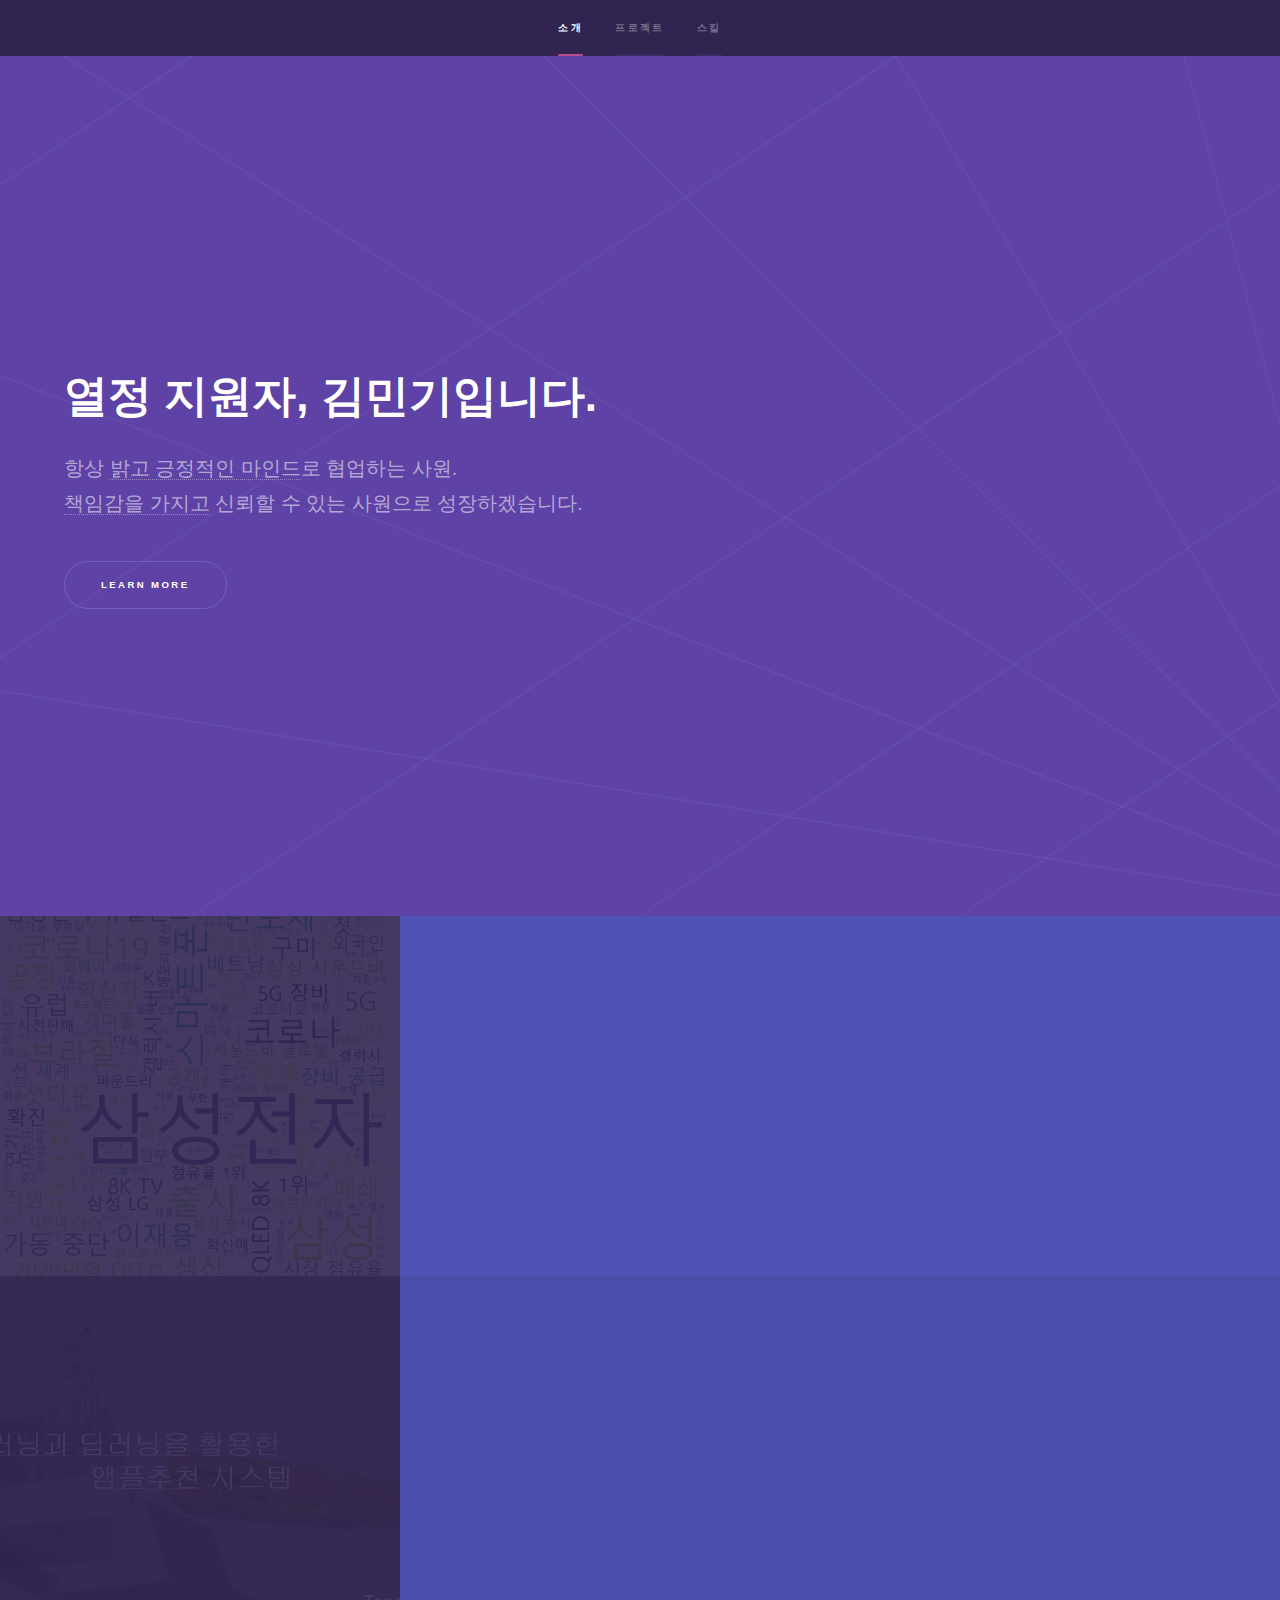
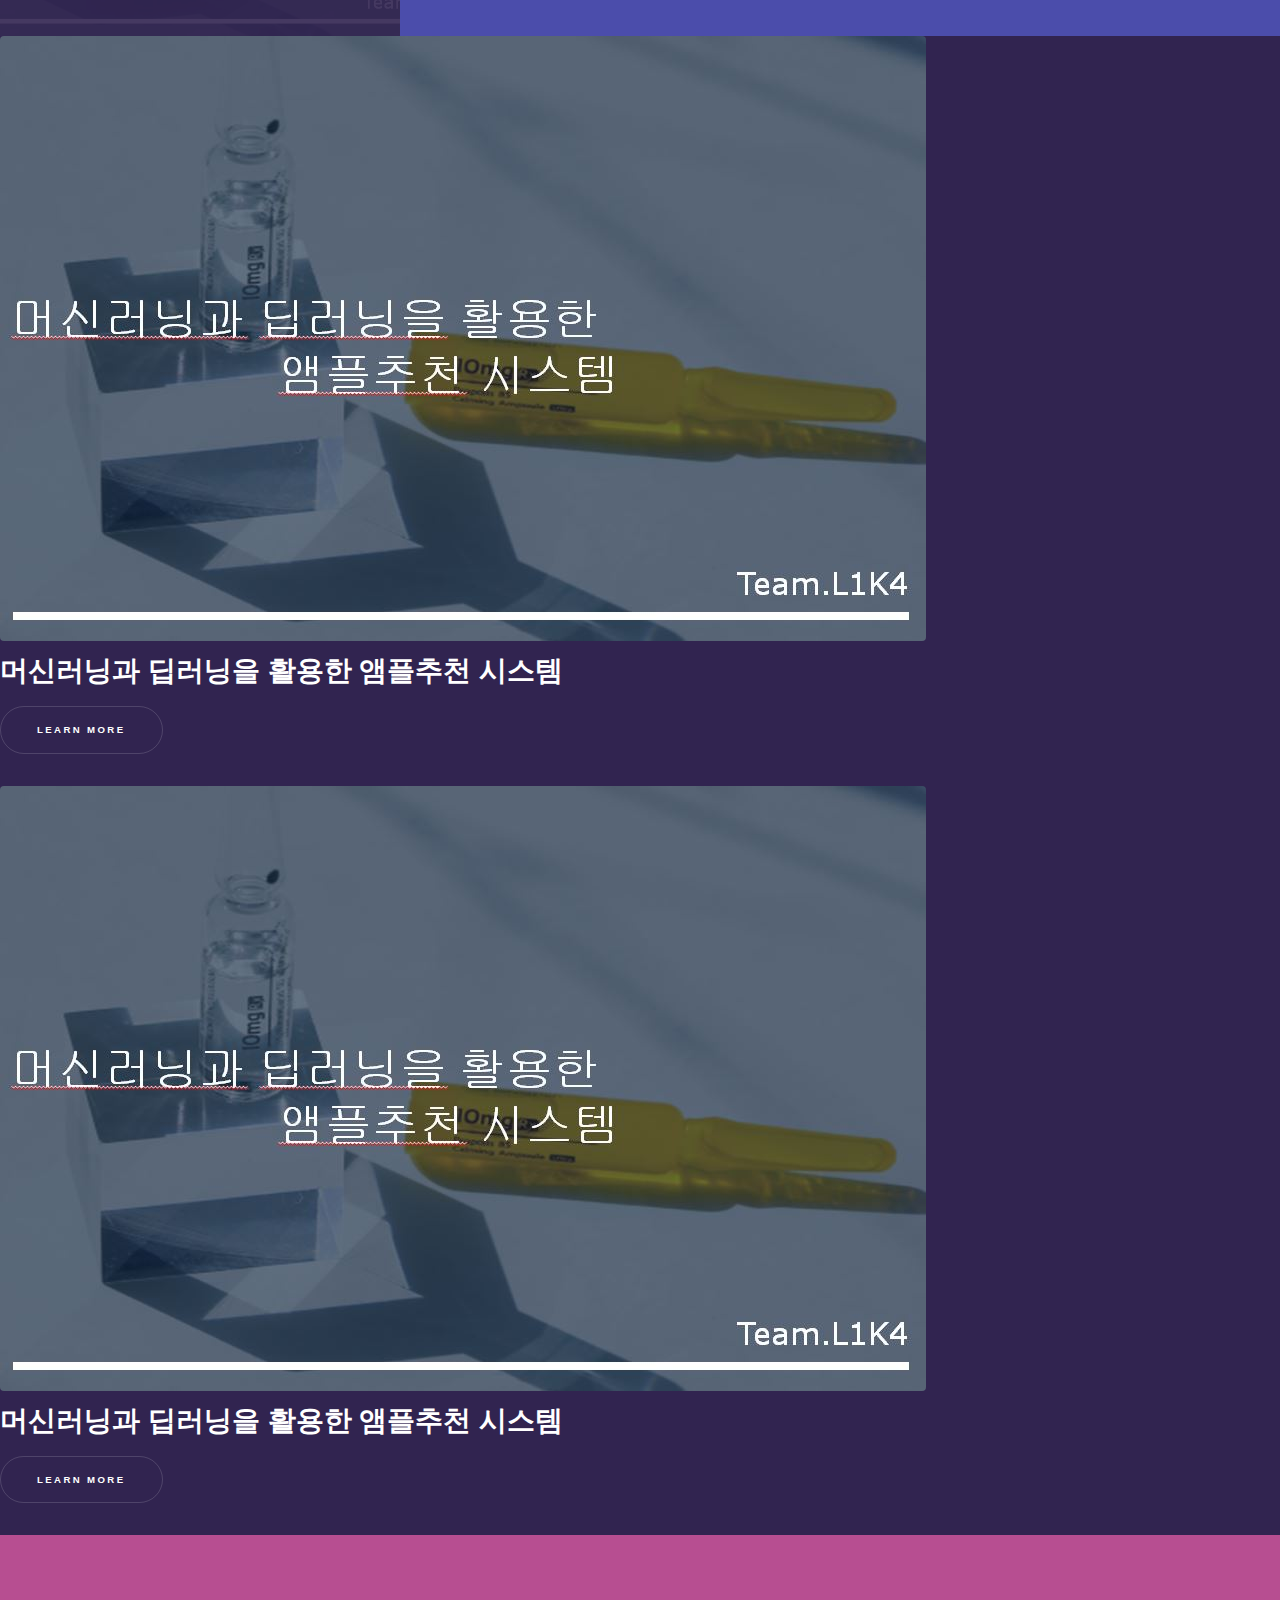
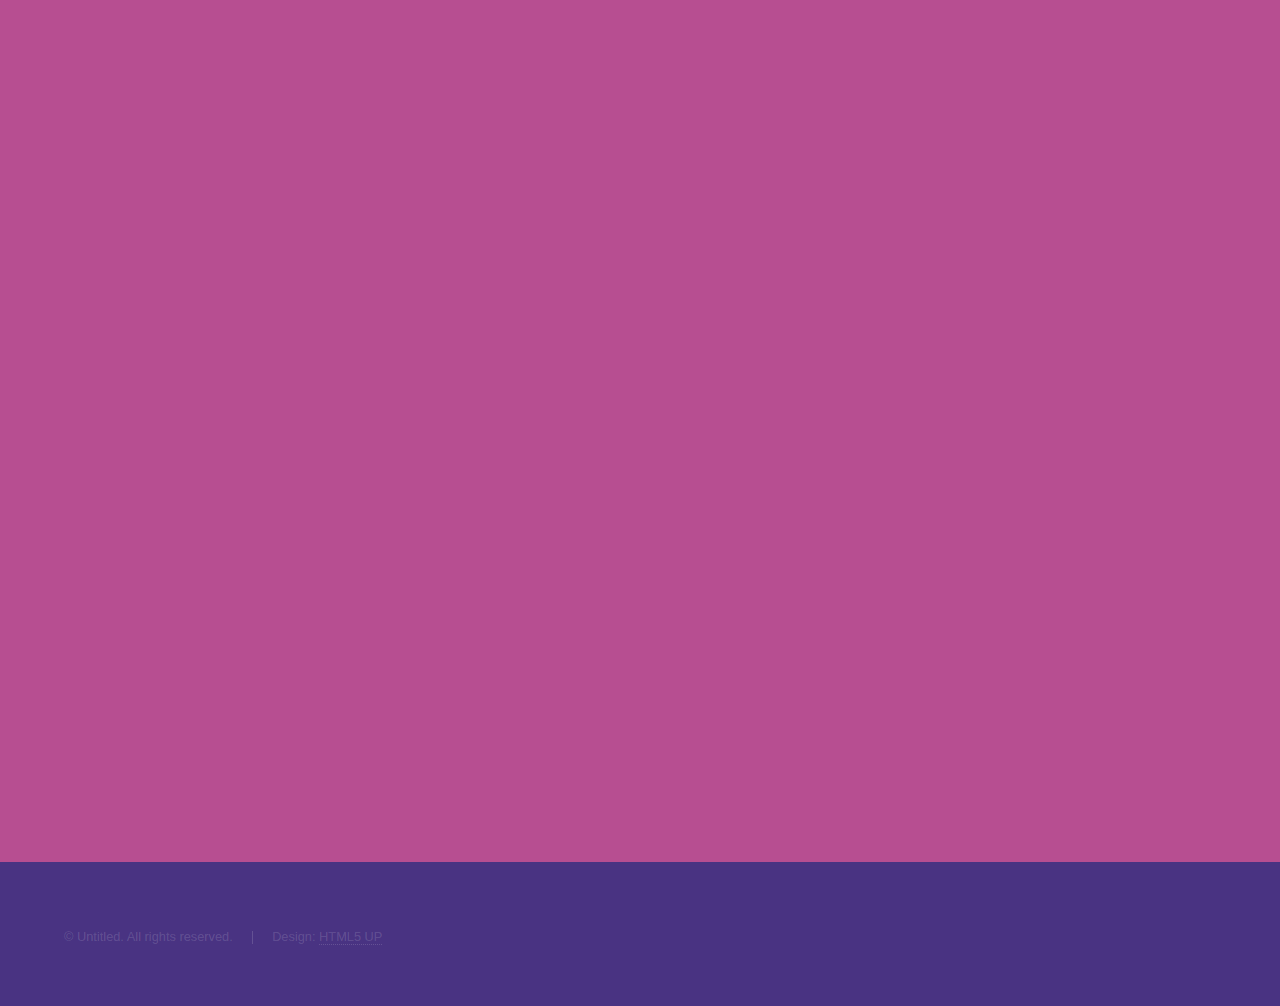
==== commit d79ff45a: "google css 연습" ====
--- a/index.html
+++ b/index.html
@@ -6,7 +6,7 @@
 -->
 <html>
 	<head>
-		<title>열정 지원자, 김민기의 포트폴리오</title>
+		<title>Web Publishing(CSS)Practice Page</title>
 		<meta charset="utf-8" />
 		<meta name="viewport" content="width=device-width, initial-scale=1, user-scalable=no" />
 		<link rel="stylesheet" href="assets/css/main.css" />
@@ -69,6 +69,30 @@
 							</div>
 						</section>
 					</section>
+					<section>
+						<a href="generic2.html" class="image"><img src="images/L1K4/pic01.jpg" alt="" data-position="top center" /></a>
+						<div class="content">
+							<div class="inner">
+								<h2>머신러닝과 딥러닝을 활용한 앰플추천 시스템</h2>
+								<ul class="actions">
+									<li><a href="generic2.html" class="button">Learn more</a></li>
+								</ul>
+							</div>
+						</div>
+					</section>
+				</section>
+				<section>
+					<a href="generic2.html" class="image"><img src="images/L1K4/pic01.jpg" alt="" data-position="top center" /></a>
+					<div class="content">
+						<div class="inner">
+							<h2>머신러닝과 딥러닝을 활용한 앰플추천 시스템</h2>
+							<ul class="actions">
+								<li><a href="generic2.html" class="button">Learn more</a></li>
+							</ul>
+						</div>
+					</div>
+				</section>
+			</section>
 
 				<!-- Two -->
 					<section id="two" class="wrapper style3 fade-up">
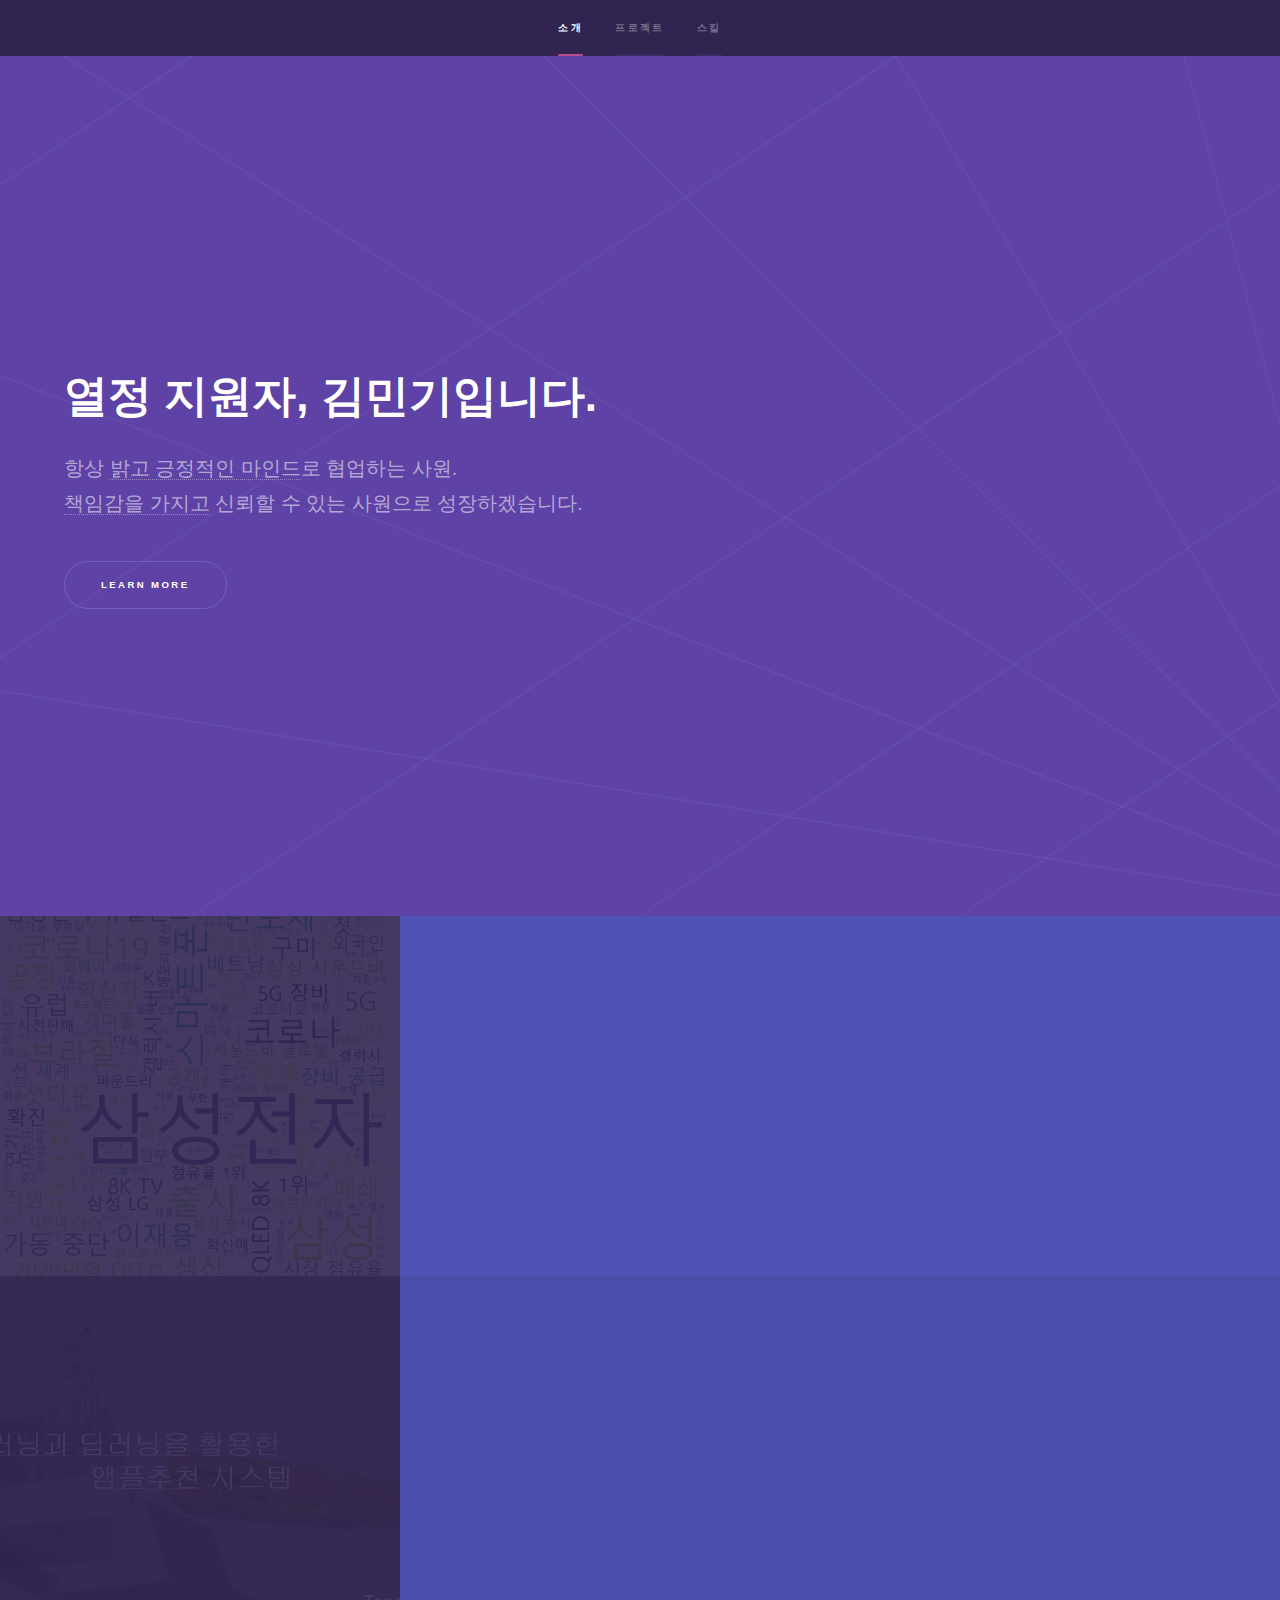
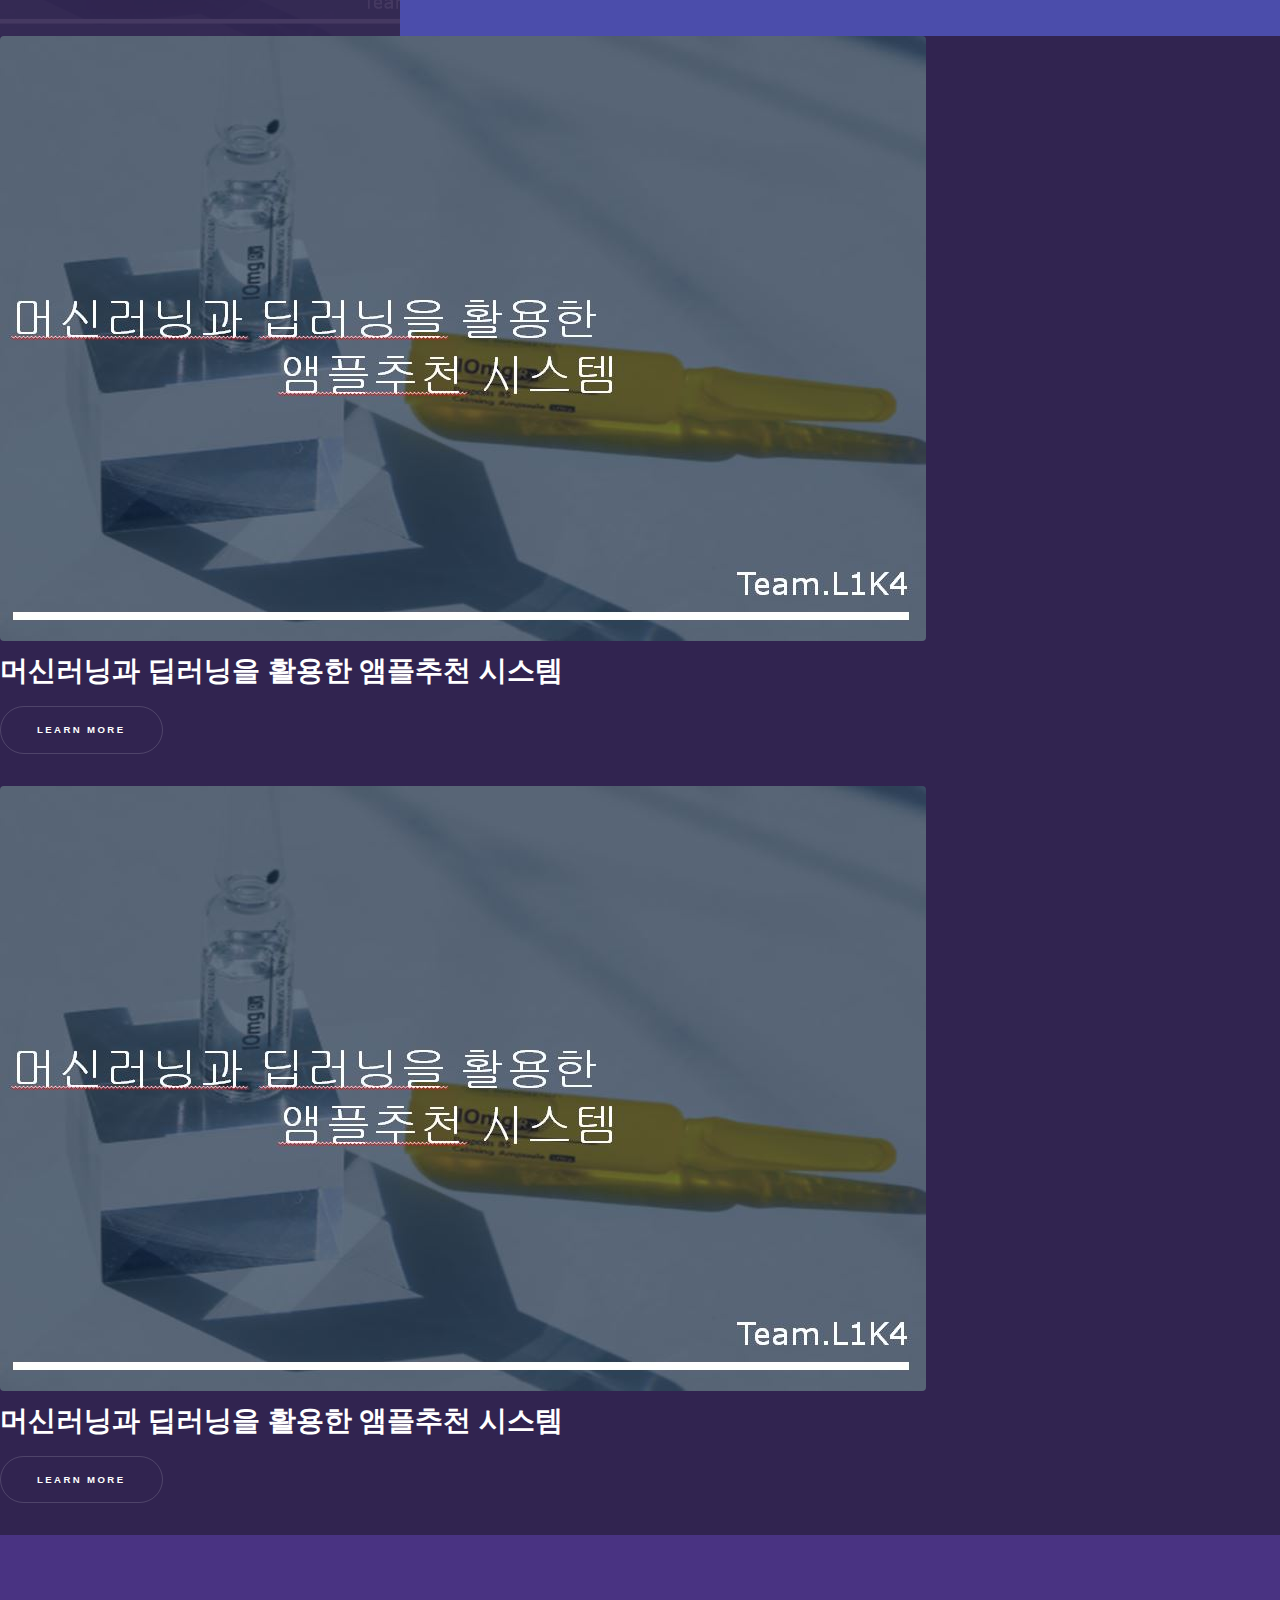
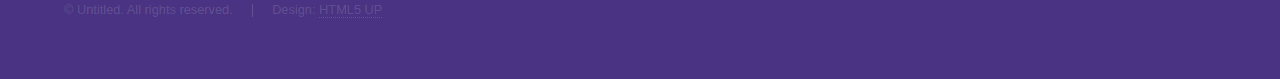
==== commit bc1746fd: "커밋" ====
--- a/index.html
+++ b/index.html
@@ -52,7 +52,7 @@
 									<h2>삼성전자와 삼성전자(우) 주식가치에 대한 분석</h2>
 									<p></p>
 									<ul class="actions">
-										<li><a href="generic.html" class="button">Learn more</a></li>
+										<li><a href="moogle/index.html" class="button">Learn more</a></li>
 									</ul>
 								</div>
 							</div>
@@ -94,46 +94,6 @@
 				</section>
 			</section>
 
-				<!-- Two -->
-					<section id="two" class="wrapper style3 fade-up">
-						<div class="inner">
-							<h2>Skill</h2>
-							<div class="features">
-								<section>
-									<span class="fab fa-python fa-3x"></span>
-									<h3>python</h3>
-									<p>pandas 활용한 데이터 전처리, matplotlib과wordcloud 통한 데이터 시각화</p>
-								</section>
-								<section>
-									<span class="fas fa-code fa-3x"></span>
-									<h3>ML,DL Modelling </h3>
-									<p>sklearn과tensorflow을 활용한 머신러닝과 딥러닝 모델링 구축경험.</p>
-								</section>
-								<section>
-									
-									<span class="fas fa-database fa-3x"></span>
-									<h3>database</h3>
-									<p>PyMySQL을 활용하여 MySQL과 python 연동하여 데이터 핸들링</p>
-								</section>
-								<section>
-									<span class="fab fa-linux fa-3x"></span>
-									<h3>Linux</h3>
-									<p>터미널 사용친숙,Package설치 및 vi에디터 활용</p>
-								</section>
-								<section>
-									<span class="fab fa-github fa-3x"></span>
-									<h3>github</h3>
-									<p>git을 활용하여 프로젝트 진행 경험, branch을 통한 데이터 관리</p>
-								</section>
-								<section>
-									<span class="fab fa-html5 fa-3x"></span>
-									<h3>html5</h3>
-									<p>html구조이해, 크롤링을통한 데이터 수집 경험</p>
-								</section>
-							</div>
-
-						</div>
-					</section>
 
 				<!-- Three -->
 
